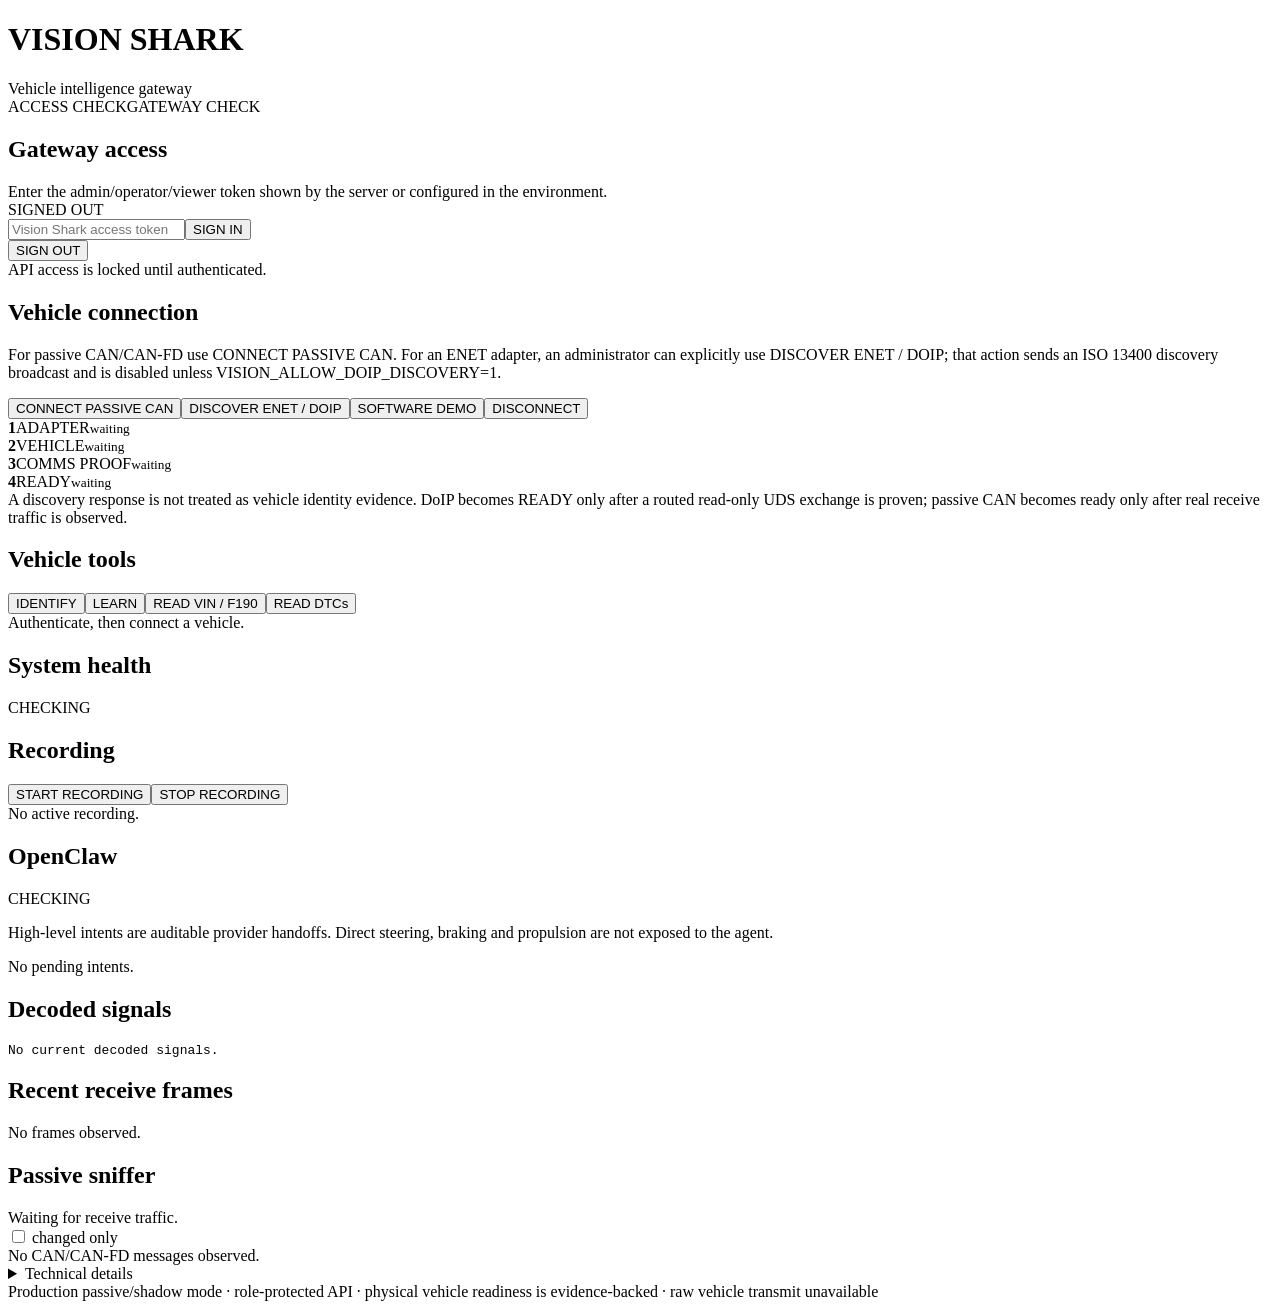
==== vision_shark/web/index.html @ 42f66eef "Add role token login and security state to operator UI" ====
<!doctype html><html><head><meta charset="utf-8"><meta name="viewport" content="width=device-width,initial-scale=1"><title>Vision Shark</title><link rel="stylesheet" href="/static/app.css"></head><body><main><header><div><h1>VISION SHARK</h1><div class="sub">Vehicle intelligence gateway</div></div><div class="header-badges"><span id="security" class="badge">ACCESS CHECK</span><span id="connection" class="badge">GATEWAY CHECK</span></div></header><section id="authPanel" class="card"><div class="panel-title"><div><h2>Gateway access</h2><div id="authHint" class="sub">Enter the admin/operator/viewer token shown by the server or configured in the environment.</div></div><span id="authRole" class="badge">SIGNED OUT</span></div><div id="authLoginControls" class="auth-controls"><input id="authToken" type="password" autocomplete="current-password" placeholder="Vision Shark access token"><button id="authLogin" class="primary">SIGN IN</button></div><div class="actions"><button id="authLogout" class="hidden">SIGN OUT</button></div><div id="authResult" class="result">API access is locked until authenticated.</div></section><section class="card hero"><div><h2>Vehicle connection</h2><p id="vehicleHint">For passive CAN/CAN-FD use CONNECT PASSIVE CAN. For an ENET adapter, an administrator can explicitly use DISCOVER ENET / DOIP; that action sends an ISO 13400 discovery broadcast and is disabled unless VISION_ALLOW_DOIP_DISCOVERY=1.</p></div><div class="actions"><button id="autoConnect" class="primary">CONNECT PASSIVE CAN</button><button id="enetConnect">DISCOVER ENET / DOIP</button><button id="demo">SOFTWARE DEMO</button><button id="disconnect">DISCONNECT</button></div><div class="status-strip"><div id="adapterStage" class="stage"><b>1</b><span>ADAPTER</span><small>waiting</small></div><div id="vehicleStage" class="stage"><b>2</b><span>VEHICLE</span><small>waiting</small></div><div id="diagStage" class="stage"><b>3</b><span>COMMS PROOF</span><small>waiting</small></div><div id="readyStage" class="stage"><b>4</b><span>READY</span><small>waiting</small></div></div><div id="notice" class="notice">A discovery response is not treated as vehicle identity evidence. DoIP becomes READY only after a routed read-only UDS exchange is proven; passive CAN becomes ready only after real receive traffic is observed.</div></section><section class="grid"><div class="card"><h2>Vehicle tools</h2><div class="actions"><button id="identify">IDENTIFY</button><button id="learn">LEARN</button><button id="readVin">READ VIN / F190</button><button id="readDtcs">READ DTCs</button></div><div id="toolResult" class="result">Authenticate, then connect a vehicle.</div></div><div class="card"><h2>System health</h2><div id="healthSummary" class="big-status">CHECKING</div><div id="healthChecks" class="checks"></div></div></section><section class="grid"><div class="card"><h2>Recording</h2><div class="actions"><button id="record">START RECORDING</button><button id="stopRecord">STOP RECORDING</button></div><div id="recordingSummary" class="result">No active recording.</div></div><div class="card"><h2>OpenClaw</h2><div id="openclawSummary" class="big-status">CHECKING</div><p>High-level intents are auditable provider handoffs. Direct steering, braking and propulsion are not exposed to the agent.</p><div id="intentSummary" class="result">No pending intents.</div></div></section><section class="grid"><div class="card"><h2>Decoded signals</h2><pre id="signals">No current decoded signals.</pre></div><div class="card"><h2>Recent receive frames</h2><div id="frames">No frames observed.</div></div></section><section class="card"><div class="panel-title"><div><h2>Passive sniffer</h2><div id="snifferSummary" class="sub">Waiting for receive traffic.</div></div><label class="toggle"><input id="changedOnly" type="checkbox"> changed only</label></div><div id="sniffer">No CAN/CAN-FD messages observed.</div></section><details class="card"><summary>Technical details</summary><h3>Production readiness</h3><pre id="readiness">Checking…</pre><h3>Vehicle session</h3><pre id="visionStatus">Loading…</pre><h3>Passive adapter inventory</h3><pre id="adapters">Scanning…</pre><h3>Recent recordings</h3><pre id="recordings">No recordings.</pre><p><a href="/metrics" target="_blank" rel="noopener">Prometheus metrics</a> (authenticated browser session or Bearer token required)</p></details><footer>Production passive/shadow mode · role-protected API · physical vehicle readiness is evidence-backed · raw vehicle transmit unavailable</footer></main><script src="/static/app.js"></script></body></html>
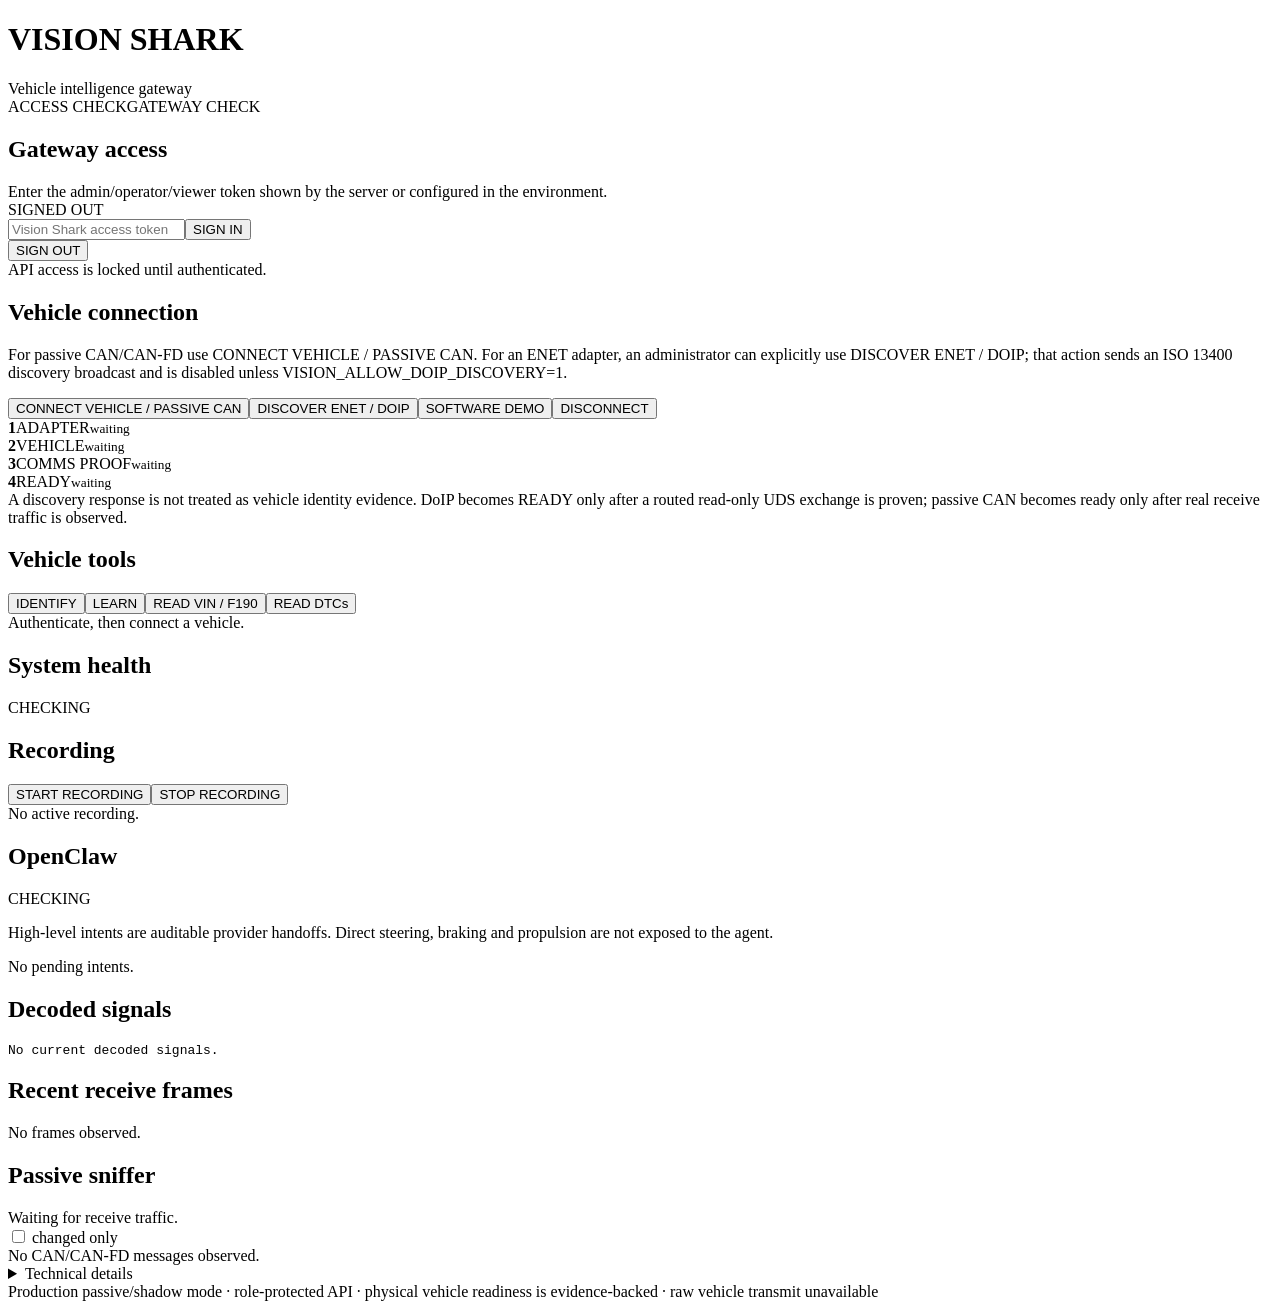
==== commit 5f8f6aeb: "Preserve established connect vehicle UI contract" ====
--- a/vision_shark/web/index.html
+++ b/vision_shark/web/index.html
@@ -1 +1 @@
-<!doctype html><html><head><meta charset="utf-8"><meta name="viewport" content="width=device-width,initial-scale=1"><title>Vision Shark</title><link rel="stylesheet" href="/static/app.css"></head><body><main><header><div><h1>VISION SHARK</h1><div class="sub">Vehicle intelligence gateway</div></div><div class="header-badges"><span id="security" class="badge">ACCESS CHECK</span><span id="connection" class="badge">GATEWAY CHECK</span></div></header><section id="authPanel" class="card"><div class="panel-title"><div><h2>Gateway access</h2><div id="authHint" class="sub">Enter the admin/operator/viewer token shown by the server or configured in the environment.</div></div><span id="authRole" class="badge">SIGNED OUT</span></div><div id="authLoginControls" class="auth-controls"><input id="authToken" type="password" autocomplete="current-password" placeholder="Vision Shark access token"><button id="authLogin" class="primary">SIGN IN</button></div><div class="actions"><button id="authLogout" class="hidden">SIGN OUT</button></div><div id="authResult" class="result">API access is locked until authenticated.</div></section><section class="card hero"><div><h2>Vehicle connection</h2><p id="vehicleHint">For passive CAN/CAN-FD use CONNECT PASSIVE CAN. For an ENET adapter, an administrator can explicitly use DISCOVER ENET / DOIP; that action sends an ISO 13400 discovery broadcast and is disabled unless VISION_ALLOW_DOIP_DISCOVERY=1.</p></div><div class="actions"><button id="autoConnect" class="primary">CONNECT PASSIVE CAN</button><button id="enetConnect">DISCOVER ENET / DOIP</button><button id="demo">SOFTWARE DEMO</button><button id="disconnect">DISCONNECT</button></div><div class="status-strip"><div id="adapterStage" class="stage"><b>1</b><span>ADAPTER</span><small>waiting</small></div><div id="vehicleStage" class="stage"><b>2</b><span>VEHICLE</span><small>waiting</small></div><div id="diagStage" class="stage"><b>3</b><span>COMMS PROOF</span><small>waiting</small></div><div id="readyStage" class="stage"><b>4</b><span>READY</span><small>waiting</small></div></div><div id="notice" class="notice">A discovery response is not treated as vehicle identity evidence. DoIP becomes READY only after a routed read-only UDS exchange is proven; passive CAN becomes ready only after real receive traffic is observed.</div></section><section class="grid"><div class="card"><h2>Vehicle tools</h2><div class="actions"><button id="identify">IDENTIFY</button><button id="learn">LEARN</button><button id="readVin">READ VIN / F190</button><button id="readDtcs">READ DTCs</button></div><div id="toolResult" class="result">Authenticate, then connect a vehicle.</div></div><div class="card"><h2>System health</h2><div id="healthSummary" class="big-status">CHECKING</div><div id="healthChecks" class="checks"></div></div></section><section class="grid"><div class="card"><h2>Recording</h2><div class="actions"><button id="record">START RECORDING</button><button id="stopRecord">STOP RECORDING</button></div><div id="recordingSummary" class="result">No active recording.</div></div><div class="card"><h2>OpenClaw</h2><div id="openclawSummary" class="big-status">CHECKING</div><p>High-level intents are auditable provider handoffs. Direct steering, braking and propulsion are not exposed to the agent.</p><div id="intentSummary" class="result">No pending intents.</div></div></section><section class="grid"><div class="card"><h2>Decoded signals</h2><pre id="signals">No current decoded signals.</pre></div><div class="card"><h2>Recent receive frames</h2><div id="frames">No frames observed.</div></div></section><section class="card"><div class="panel-title"><div><h2>Passive sniffer</h2><div id="snifferSummary" class="sub">Waiting for receive traffic.</div></div><label class="toggle"><input id="changedOnly" type="checkbox"> changed only</label></div><div id="sniffer">No CAN/CAN-FD messages observed.</div></section><details class="card"><summary>Technical details</summary><h3>Production readiness</h3><pre id="readiness">Checking…</pre><h3>Vehicle session</h3><pre id="visionStatus">Loading…</pre><h3>Passive adapter inventory</h3><pre id="adapters">Scanning…</pre><h3>Recent recordings</h3><pre id="recordings">No recordings.</pre><p><a href="/metrics" target="_blank" rel="noopener">Prometheus metrics</a> (authenticated browser session or Bearer token required)</p></details><footer>Production passive/shadow mode · role-protected API · physical vehicle readiness is evidence-backed · raw vehicle transmit unavailable</footer></main><script src="/static/app.js"></script></body></html>+<!doctype html><html><head><meta charset="utf-8"><meta name="viewport" content="width=device-width,initial-scale=1"><title>Vision Shark</title><link rel="stylesheet" href="/static/app.css"></head><body><main><header><div><h1>VISION SHARK</h1><div class="sub">Vehicle intelligence gateway</div></div><div class="header-badges"><span id="security" class="badge">ACCESS CHECK</span><span id="connection" class="badge">GATEWAY CHECK</span></div></header><section id="authPanel" class="card"><div class="panel-title"><div><h2>Gateway access</h2><div id="authHint" class="sub">Enter the admin/operator/viewer token shown by the server or configured in the environment.</div></div><span id="authRole" class="badge">SIGNED OUT</span></div><div id="authLoginControls" class="auth-controls"><input id="authToken" type="password" autocomplete="current-password" placeholder="Vision Shark access token"><button id="authLogin" class="primary">SIGN IN</button></div><div class="actions"><button id="authLogout" class="hidden">SIGN OUT</button></div><div id="authResult" class="result">API access is locked until authenticated.</div></section><section class="card hero"><div><h2>Vehicle connection</h2><p id="vehicleHint">For passive CAN/CAN-FD use CONNECT VEHICLE / PASSIVE CAN. For an ENET adapter, an administrator can explicitly use DISCOVER ENET / DOIP; that action sends an ISO 13400 discovery broadcast and is disabled unless VISION_ALLOW_DOIP_DISCOVERY=1.</p></div><div class="actions"><button id="autoConnect" class="primary">CONNECT VEHICLE / PASSIVE CAN</button><button id="enetConnect">DISCOVER ENET / DOIP</button><button id="demo">SOFTWARE DEMO</button><button id="disconnect">DISCONNECT</button></div><div class="status-strip"><div id="adapterStage" class="stage"><b>1</b><span>ADAPTER</span><small>waiting</small></div><div id="vehicleStage" class="stage"><b>2</b><span>VEHICLE</span><small>waiting</small></div><div id="diagStage" class="stage"><b>3</b><span>COMMS PROOF</span><small>waiting</small></div><div id="readyStage" class="stage"><b>4</b><span>READY</span><small>waiting</small></div></div><div id="notice" class="notice">A discovery response is not treated as vehicle identity evidence. DoIP becomes READY only after a routed read-only UDS exchange is proven; passive CAN becomes ready only after real receive traffic is observed.</div></section><section class="grid"><div class="card"><h2>Vehicle tools</h2><div class="actions"><button id="identify">IDENTIFY</button><button id="learn">LEARN</button><button id="readVin">READ VIN / F190</button><button id="readDtcs">READ DTCs</button></div><div id="toolResult" class="result">Authenticate, then connect a vehicle.</div></div><div class="card"><h2>System health</h2><div id="healthSummary" class="big-status">CHECKING</div><div id="healthChecks" class="checks"></div></div></section><section class="grid"><div class="card"><h2>Recording</h2><div class="actions"><button id="record">START RECORDING</button><button id="stopRecord">STOP RECORDING</button></div><div id="recordingSummary" class="result">No active recording.</div></div><div class="card"><h2>OpenClaw</h2><div id="openclawSummary" class="big-status">CHECKING</div><p>High-level intents are auditable provider handoffs. Direct steering, braking and propulsion are not exposed to the agent.</p><div id="intentSummary" class="result">No pending intents.</div></div></section><section class="grid"><div class="card"><h2>Decoded signals</h2><pre id="signals">No current decoded signals.</pre></div><div class="card"><h2>Recent receive frames</h2><div id="frames">No frames observed.</div></div></section><section class="card"><div class="panel-title"><div><h2>Passive sniffer</h2><div id="snifferSummary" class="sub">Waiting for receive traffic.</div></div><label class="toggle"><input id="changedOnly" type="checkbox"> changed only</label></div><div id="sniffer">No CAN/CAN-FD messages observed.</div></section><details class="card"><summary>Technical details</summary><h3>Production readiness</h3><pre id="readiness">Checking…</pre><h3>Vehicle session</h3><pre id="visionStatus">Loading…</pre><h3>Passive adapter inventory</h3><pre id="adapters">Scanning…</pre><h3>Recent recordings</h3><pre id="recordings">No recordings.</pre><p><a href="/metrics" target="_blank" rel="noopener">Prometheus metrics</a> (authenticated browser session or Bearer token required)</p></details><footer>Production passive/shadow mode · role-protected API · physical vehicle readiness is evidence-backed · raw vehicle transmit unavailable</footer></main><script src="/static/app.js"></script></body></html>
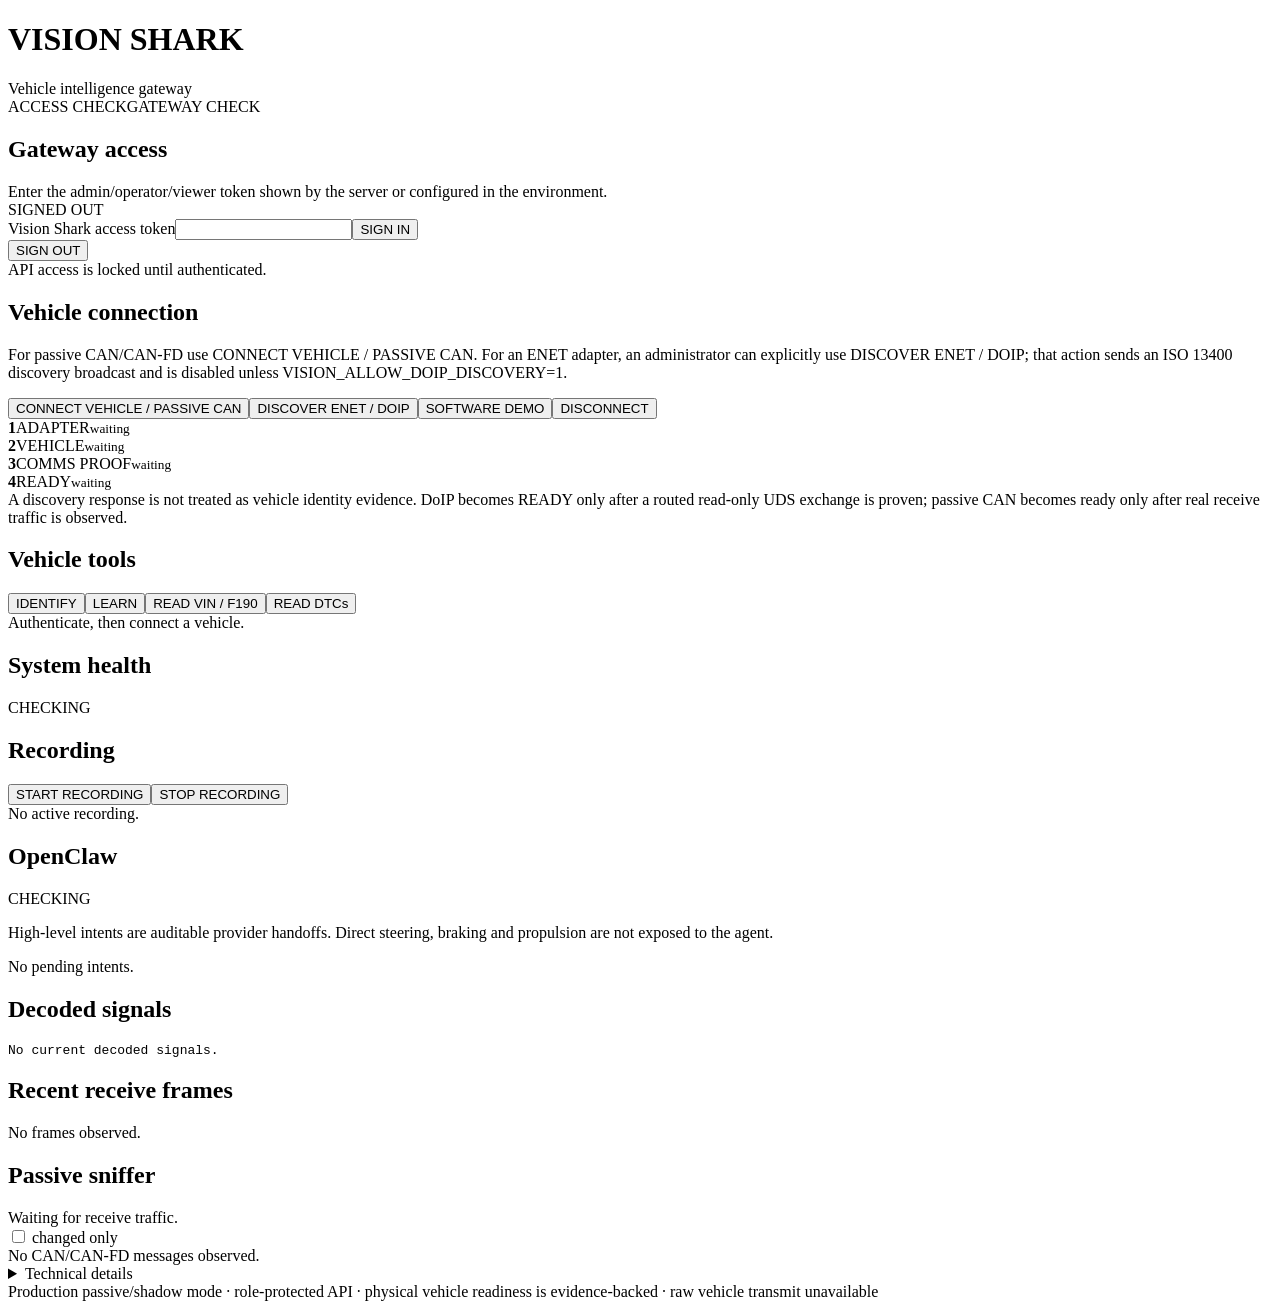
==== commit f093c136: "Avoid false unresolved-marker match in auth input" ====
--- a/vision_shark/web/index.html
+++ b/vision_shark/web/index.html
@@ -1 +1 @@
-<!doctype html><html><head><meta charset="utf-8"><meta name="viewport" content="width=device-width,initial-scale=1"><title>Vision Shark</title><link rel="stylesheet" href="/static/app.css"></head><body><main><header><div><h1>VISION SHARK</h1><div class="sub">Vehicle intelligence gateway</div></div><div class="header-badges"><span id="security" class="badge">ACCESS CHECK</span><span id="connection" class="badge">GATEWAY CHECK</span></div></header><section id="authPanel" class="card"><div class="panel-title"><div><h2>Gateway access</h2><div id="authHint" class="sub">Enter the admin/operator/viewer token shown by the server or configured in the environment.</div></div><span id="authRole" class="badge">SIGNED OUT</span></div><div id="authLoginControls" class="auth-controls"><input id="authToken" type="password" autocomplete="current-password" placeholder="Vision Shark access token"><button id="authLogin" class="primary">SIGN IN</button></div><div class="actions"><button id="authLogout" class="hidden">SIGN OUT</button></div><div id="authResult" class="result">API access is locked until authenticated.</div></section><section class="card hero"><div><h2>Vehicle connection</h2><p id="vehicleHint">For passive CAN/CAN-FD use CONNECT VEHICLE / PASSIVE CAN. For an ENET adapter, an administrator can explicitly use DISCOVER ENET / DOIP; that action sends an ISO 13400 discovery broadcast and is disabled unless VISION_ALLOW_DOIP_DISCOVERY=1.</p></div><div class="actions"><button id="autoConnect" class="primary">CONNECT VEHICLE / PASSIVE CAN</button><button id="enetConnect">DISCOVER ENET / DOIP</button><button id="demo">SOFTWARE DEMO</button><button id="disconnect">DISCONNECT</button></div><div class="status-strip"><div id="adapterStage" class="stage"><b>1</b><span>ADAPTER</span><small>waiting</small></div><div id="vehicleStage" class="stage"><b>2</b><span>VEHICLE</span><small>waiting</small></div><div id="diagStage" class="stage"><b>3</b><span>COMMS PROOF</span><small>waiting</small></div><div id="readyStage" class="stage"><b>4</b><span>READY</span><small>waiting</small></div></div><div id="notice" class="notice">A discovery response is not treated as vehicle identity evidence. DoIP becomes READY only after a routed read-only UDS exchange is proven; passive CAN becomes ready only after real receive traffic is observed.</div></section><section class="grid"><div class="card"><h2>Vehicle tools</h2><div class="actions"><button id="identify">IDENTIFY</button><button id="learn">LEARN</button><button id="readVin">READ VIN / F190</button><button id="readDtcs">READ DTCs</button></div><div id="toolResult" class="result">Authenticate, then connect a vehicle.</div></div><div class="card"><h2>System health</h2><div id="healthSummary" class="big-status">CHECKING</div><div id="healthChecks" class="checks"></div></div></section><section class="grid"><div class="card"><h2>Recording</h2><div class="actions"><button id="record">START RECORDING</button><button id="stopRecord">STOP RECORDING</button></div><div id="recordingSummary" class="result">No active recording.</div></div><div class="card"><h2>OpenClaw</h2><div id="openclawSummary" class="big-status">CHECKING</div><p>High-level intents are auditable provider handoffs. Direct steering, braking and propulsion are not exposed to the agent.</p><div id="intentSummary" class="result">No pending intents.</div></div></section><section class="grid"><div class="card"><h2>Decoded signals</h2><pre id="signals">No current decoded signals.</pre></div><div class="card"><h2>Recent receive frames</h2><div id="frames">No frames observed.</div></div></section><section class="card"><div class="panel-title"><div><h2>Passive sniffer</h2><div id="snifferSummary" class="sub">Waiting for receive traffic.</div></div><label class="toggle"><input id="changedOnly" type="checkbox"> changed only</label></div><div id="sniffer">No CAN/CAN-FD messages observed.</div></section><details class="card"><summary>Technical details</summary><h3>Production readiness</h3><pre id="readiness">Checking…</pre><h3>Vehicle session</h3><pre id="visionStatus">Loading…</pre><h3>Passive adapter inventory</h3><pre id="adapters">Scanning…</pre><h3>Recent recordings</h3><pre id="recordings">No recordings.</pre><p><a href="/metrics" target="_blank" rel="noopener">Prometheus metrics</a> (authenticated browser session or Bearer token required)</p></details><footer>Production passive/shadow mode · role-protected API · physical vehicle readiness is evidence-backed · raw vehicle transmit unavailable</footer></main><script src="/static/app.js"></script></body></html>+<!doctype html><html><head><meta charset="utf-8"><meta name="viewport" content="width=device-width,initial-scale=1"><title>Vision Shark</title><link rel="stylesheet" href="/static/app.css"></head><body><main><header><div><h1>VISION SHARK</h1><div class="sub">Vehicle intelligence gateway</div></div><div class="header-badges"><span id="security" class="badge">ACCESS CHECK</span><span id="connection" class="badge">GATEWAY CHECK</span></div></header><section id="authPanel" class="card"><div class="panel-title"><div><h2>Gateway access</h2><div id="authHint" class="sub">Enter the admin/operator/viewer token shown by the server or configured in the environment.</div></div><span id="authRole" class="badge">SIGNED OUT</span></div><div id="authLoginControls" class="auth-controls"><label class="sr-only" for="authToken">Vision Shark access token</label><input id="authToken" type="password" autocomplete="current-password" aria-label="Vision Shark access token"><button id="authLogin" class="primary">SIGN IN</button></div><div class="actions"><button id="authLogout" class="hidden">SIGN OUT</button></div><div id="authResult" class="result">API access is locked until authenticated.</div></section><section class="card hero"><div><h2>Vehicle connection</h2><p id="vehicleHint">For passive CAN/CAN-FD use CONNECT VEHICLE / PASSIVE CAN. For an ENET adapter, an administrator can explicitly use DISCOVER ENET / DOIP; that action sends an ISO 13400 discovery broadcast and is disabled unless VISION_ALLOW_DOIP_DISCOVERY=1.</p></div><div class="actions"><button id="autoConnect" class="primary">CONNECT VEHICLE / PASSIVE CAN</button><button id="enetConnect">DISCOVER ENET / DOIP</button><button id="demo">SOFTWARE DEMO</button><button id="disconnect">DISCONNECT</button></div><div class="status-strip"><div id="adapterStage" class="stage"><b>1</b><span>ADAPTER</span><small>waiting</small></div><div id="vehicleStage" class="stage"><b>2</b><span>VEHICLE</span><small>waiting</small></div><div id="diagStage" class="stage"><b>3</b><span>COMMS PROOF</span><small>waiting</small></div><div id="readyStage" class="stage"><b>4</b><span>READY</span><small>waiting</small></div></div><div id="notice" class="notice">A discovery response is not treated as vehicle identity evidence. DoIP becomes READY only after a routed read-only UDS exchange is proven; passive CAN becomes ready only after real receive traffic is observed.</div></section><section class="grid"><div class="card"><h2>Vehicle tools</h2><div class="actions"><button id="identify">IDENTIFY</button><button id="learn">LEARN</button><button id="readVin">READ VIN / F190</button><button id="readDtcs">READ DTCs</button></div><div id="toolResult" class="result">Authenticate, then connect a vehicle.</div></div><div class="card"><h2>System health</h2><div id="healthSummary" class="big-status">CHECKING</div><div id="healthChecks" class="checks"></div></div></section><section class="grid"><div class="card"><h2>Recording</h2><div class="actions"><button id="record">START RECORDING</button><button id="stopRecord">STOP RECORDING</button></div><div id="recordingSummary" class="result">No active recording.</div></div><div class="card"><h2>OpenClaw</h2><div id="openclawSummary" class="big-status">CHECKING</div><p>High-level intents are auditable provider handoffs. Direct steering, braking and propulsion are not exposed to the agent.</p><div id="intentSummary" class="result">No pending intents.</div></div></section><section class="grid"><div class="card"><h2>Decoded signals</h2><pre id="signals">No current decoded signals.</pre></div><div class="card"><h2>Recent receive frames</h2><div id="frames">No frames observed.</div></div></section><section class="card"><div class="panel-title"><div><h2>Passive sniffer</h2><div id="snifferSummary" class="sub">Waiting for receive traffic.</div></div><label class="toggle"><input id="changedOnly" type="checkbox"> changed only</label></div><div id="sniffer">No CAN/CAN-FD messages observed.</div></section><details class="card"><summary>Technical details</summary><h3>Production readiness</h3><pre id="readiness">Checking…</pre><h3>Vehicle session</h3><pre id="visionStatus">Loading…</pre><h3>Passive adapter inventory</h3><pre id="adapters">Scanning…</pre><h3>Recent recordings</h3><pre id="recordings">No recordings.</pre><p><a href="/metrics" target="_blank" rel="noopener">Prometheus metrics</a> (authenticated browser session or Bearer token required)</p></details><footer>Production passive/shadow mode · role-protected API · physical vehicle readiness is evidence-backed · raw vehicle transmit unavailable</footer></main><script src="/static/app.js"></script></body></html>
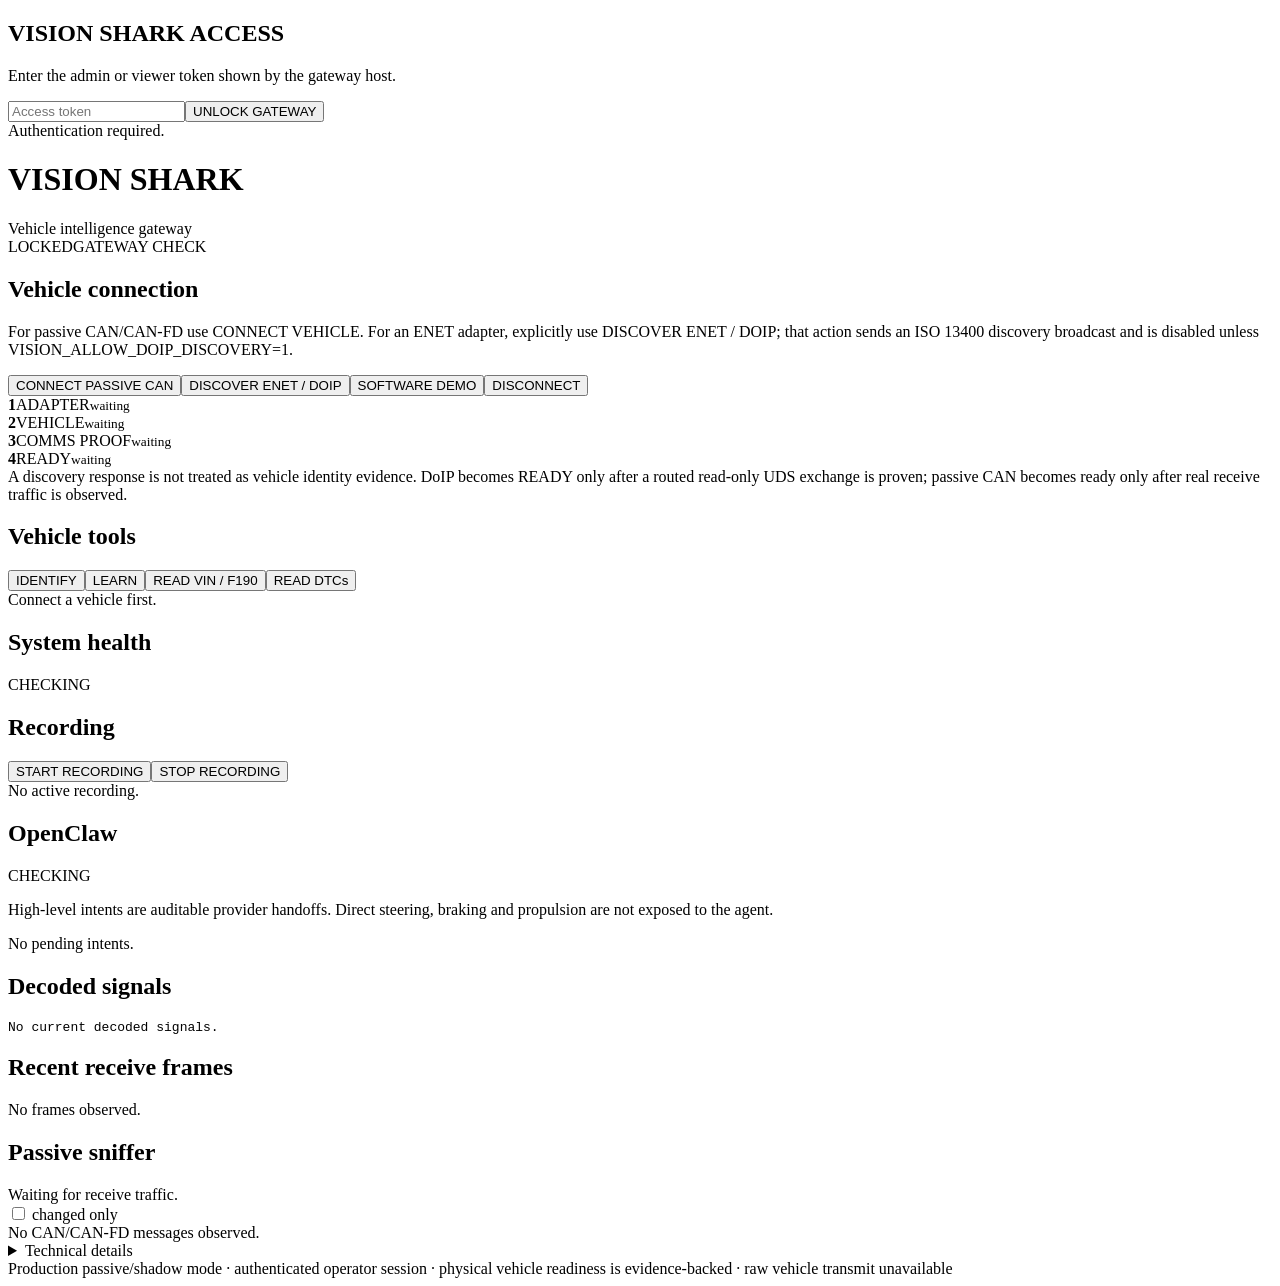
==== commit 29897014: "Add secured operator login surface" ====
--- a/vision_shark/web/index.html
+++ b/vision_shark/web/index.html
@@ -1 +1 @@
-<!doctype html><html><head><meta charset="utf-8"><meta name="viewport" content="width=device-width,initial-scale=1"><title>Vision Shark</title><link rel="stylesheet" href="/static/app.css"></head><body><main><header><div><h1>VISION SHARK</h1><div class="sub">Vehicle intelligence gateway</div></div><div class="header-badges"><span id="security" class="badge">ACCESS CHECK</span><span id="connection" class="badge">GATEWAY CHECK</span></div></header><section id="authPanel" class="card"><div class="panel-title"><div><h2>Gateway access</h2><div id="authHint" class="sub">Enter the admin/operator/viewer token shown by the server or configured in the environment.</div></div><span id="authRole" class="badge">SIGNED OUT</span></div><div id="authLoginControls" class="auth-controls"><label class="sr-only" for="authToken">Vision Shark access token</label><input id="authToken" type="password" autocomplete="current-password" aria-label="Vision Shark access token"><button id="authLogin" class="primary">SIGN IN</button></div><div class="actions"><button id="authLogout" class="hidden">SIGN OUT</button></div><div id="authResult" class="result">API access is locked until authenticated.</div></section><section class="card hero"><div><h2>Vehicle connection</h2><p id="vehicleHint">For passive CAN/CAN-FD use CONNECT VEHICLE / PASSIVE CAN. For an ENET adapter, an administrator can explicitly use DISCOVER ENET / DOIP; that action sends an ISO 13400 discovery broadcast and is disabled unless VISION_ALLOW_DOIP_DISCOVERY=1.</p></div><div class="actions"><button id="autoConnect" class="primary">CONNECT VEHICLE / PASSIVE CAN</button><button id="enetConnect">DISCOVER ENET / DOIP</button><button id="demo">SOFTWARE DEMO</button><button id="disconnect">DISCONNECT</button></div><div class="status-strip"><div id="adapterStage" class="stage"><b>1</b><span>ADAPTER</span><small>waiting</small></div><div id="vehicleStage" class="stage"><b>2</b><span>VEHICLE</span><small>waiting</small></div><div id="diagStage" class="stage"><b>3</b><span>COMMS PROOF</span><small>waiting</small></div><div id="readyStage" class="stage"><b>4</b><span>READY</span><small>waiting</small></div></div><div id="notice" class="notice">A discovery response is not treated as vehicle identity evidence. DoIP becomes READY only after a routed read-only UDS exchange is proven; passive CAN becomes ready only after real receive traffic is observed.</div></section><section class="grid"><div class="card"><h2>Vehicle tools</h2><div class="actions"><button id="identify">IDENTIFY</button><button id="learn">LEARN</button><button id="readVin">READ VIN / F190</button><button id="readDtcs">READ DTCs</button></div><div id="toolResult" class="result">Authenticate, then connect a vehicle.</div></div><div class="card"><h2>System health</h2><div id="healthSummary" class="big-status">CHECKING</div><div id="healthChecks" class="checks"></div></div></section><section class="grid"><div class="card"><h2>Recording</h2><div class="actions"><button id="record">START RECORDING</button><button id="stopRecord">STOP RECORDING</button></div><div id="recordingSummary" class="result">No active recording.</div></div><div class="card"><h2>OpenClaw</h2><div id="openclawSummary" class="big-status">CHECKING</div><p>High-level intents are auditable provider handoffs. Direct steering, braking and propulsion are not exposed to the agent.</p><div id="intentSummary" class="result">No pending intents.</div></div></section><section class="grid"><div class="card"><h2>Decoded signals</h2><pre id="signals">No current decoded signals.</pre></div><div class="card"><h2>Recent receive frames</h2><div id="frames">No frames observed.</div></div></section><section class="card"><div class="panel-title"><div><h2>Passive sniffer</h2><div id="snifferSummary" class="sub">Waiting for receive traffic.</div></div><label class="toggle"><input id="changedOnly" type="checkbox"> changed only</label></div><div id="sniffer">No CAN/CAN-FD messages observed.</div></section><details class="card"><summary>Technical details</summary><h3>Production readiness</h3><pre id="readiness">Checking…</pre><h3>Vehicle session</h3><pre id="visionStatus">Loading…</pre><h3>Passive adapter inventory</h3><pre id="adapters">Scanning…</pre><h3>Recent recordings</h3><pre id="recordings">No recordings.</pre><p><a href="/metrics" target="_blank" rel="noopener">Prometheus metrics</a> (authenticated browser session or Bearer token required)</p></details><footer>Production passive/shadow mode · role-protected API · physical vehicle readiness is evidence-backed · raw vehicle transmit unavailable</footer></main><script src="/static/app.js"></script></body></html>+<!doctype html><html><head><meta charset="utf-8"><meta name="viewport" content="width=device-width,initial-scale=1"><title>Vision Shark</title><link rel="stylesheet" href="/static/app.css"></head><body><div id="authGate" class="auth-gate"><div class="auth-card"><h2>VISION SHARK ACCESS</h2><p>Enter the admin or viewer token shown by the gateway host.</p><input id="accessToken" type="password" autocomplete="current-password" placeholder="Access token"><button id="login" class="primary">UNLOCK GATEWAY</button><div id="authMessage" class="result">Authentication required.</div></div></div><main><header><div><h1>VISION SHARK</h1><div class="sub">Vehicle intelligence gateway</div></div><div class="header-actions"><span id="authRole" class="badge">LOCKED</span><button id="logout" class="compact" hidden>LOGOUT</button><span id="connection" class="badge">GATEWAY CHECK</span></div></header><section class="card hero"><div><h2>Vehicle connection</h2><p id="vehicleHint">For passive CAN/CAN-FD use CONNECT VEHICLE. For an ENET adapter, explicitly use DISCOVER ENET / DOIP; that action sends an ISO 13400 discovery broadcast and is disabled unless VISION_ALLOW_DOIP_DISCOVERY=1.</p></div><div class="actions"><button id="autoConnect" class="primary">CONNECT PASSIVE CAN</button><button id="enetConnect">DISCOVER ENET / DOIP</button><button id="demo">SOFTWARE DEMO</button><button id="disconnect">DISCONNECT</button></div><div class="status-strip"><div id="adapterStage" class="stage"><b>1</b><span>ADAPTER</span><small>waiting</small></div><div id="vehicleStage" class="stage"><b>2</b><span>VEHICLE</span><small>waiting</small></div><div id="diagStage" class="stage"><b>3</b><span>COMMS PROOF</span><small>waiting</small></div><div id="readyStage" class="stage"><b>4</b><span>READY</span><small>waiting</small></div></div><div id="notice" class="notice">A discovery response is not treated as vehicle identity evidence. DoIP becomes READY only after a routed read-only UDS exchange is proven; passive CAN becomes ready only after real receive traffic is observed.</div></section><section class="grid"><div class="card"><h2>Vehicle tools</h2><div class="actions"><button id="identify">IDENTIFY</button><button id="learn">LEARN</button><button id="readVin">READ VIN / F190</button><button id="readDtcs">READ DTCs</button></div><div id="toolResult" class="result">Connect a vehicle first.</div></div><div class="card"><h2>System health</h2><div id="healthSummary" class="big-status">CHECKING</div><div id="healthChecks" class="checks"></div></div></section><section class="grid"><div class="card"><h2>Recording</h2><div class="actions"><button id="record">START RECORDING</button><button id="stopRecord">STOP RECORDING</button></div><div id="recordingSummary" class="result">No active recording.</div></div><div class="card"><h2>OpenClaw</h2><div id="openclawSummary" class="big-status">CHECKING</div><p>High-level intents are auditable provider handoffs. Direct steering, braking and propulsion are not exposed to the agent.</p><div id="intentSummary" class="result">No pending intents.</div></div></section><section class="grid"><div class="card"><h2>Decoded signals</h2><pre id="signals">No current decoded signals.</pre></div><div class="card"><h2>Recent receive frames</h2><div id="frames">No frames observed.</div></div></section><section class="card"><div class="panel-title"><div><h2>Passive sniffer</h2><div id="snifferSummary" class="sub">Waiting for receive traffic.</div></div><label class="toggle"><input id="changedOnly" type="checkbox"> changed only</label></div><div id="sniffer">No CAN/CAN-FD messages observed.</div></section><details class="card"><summary>Technical details</summary><h3>Production readiness</h3><pre id="readiness">Checking…</pre><h3>Vehicle session</h3><pre id="visionStatus">Loading…</pre><h3>Passive adapter inventory</h3><pre id="adapters">Scanning…</pre><h3>Recent recordings</h3><pre id="recordings">No recordings.</pre><p><a href="/metrics" target="_blank" rel="noopener">Prometheus metrics</a></p></details><footer>Production passive/shadow mode · authenticated operator session · physical vehicle readiness is evidence-backed · raw vehicle transmit unavailable</footer></main><script src="/static/app.js"></script></body></html>
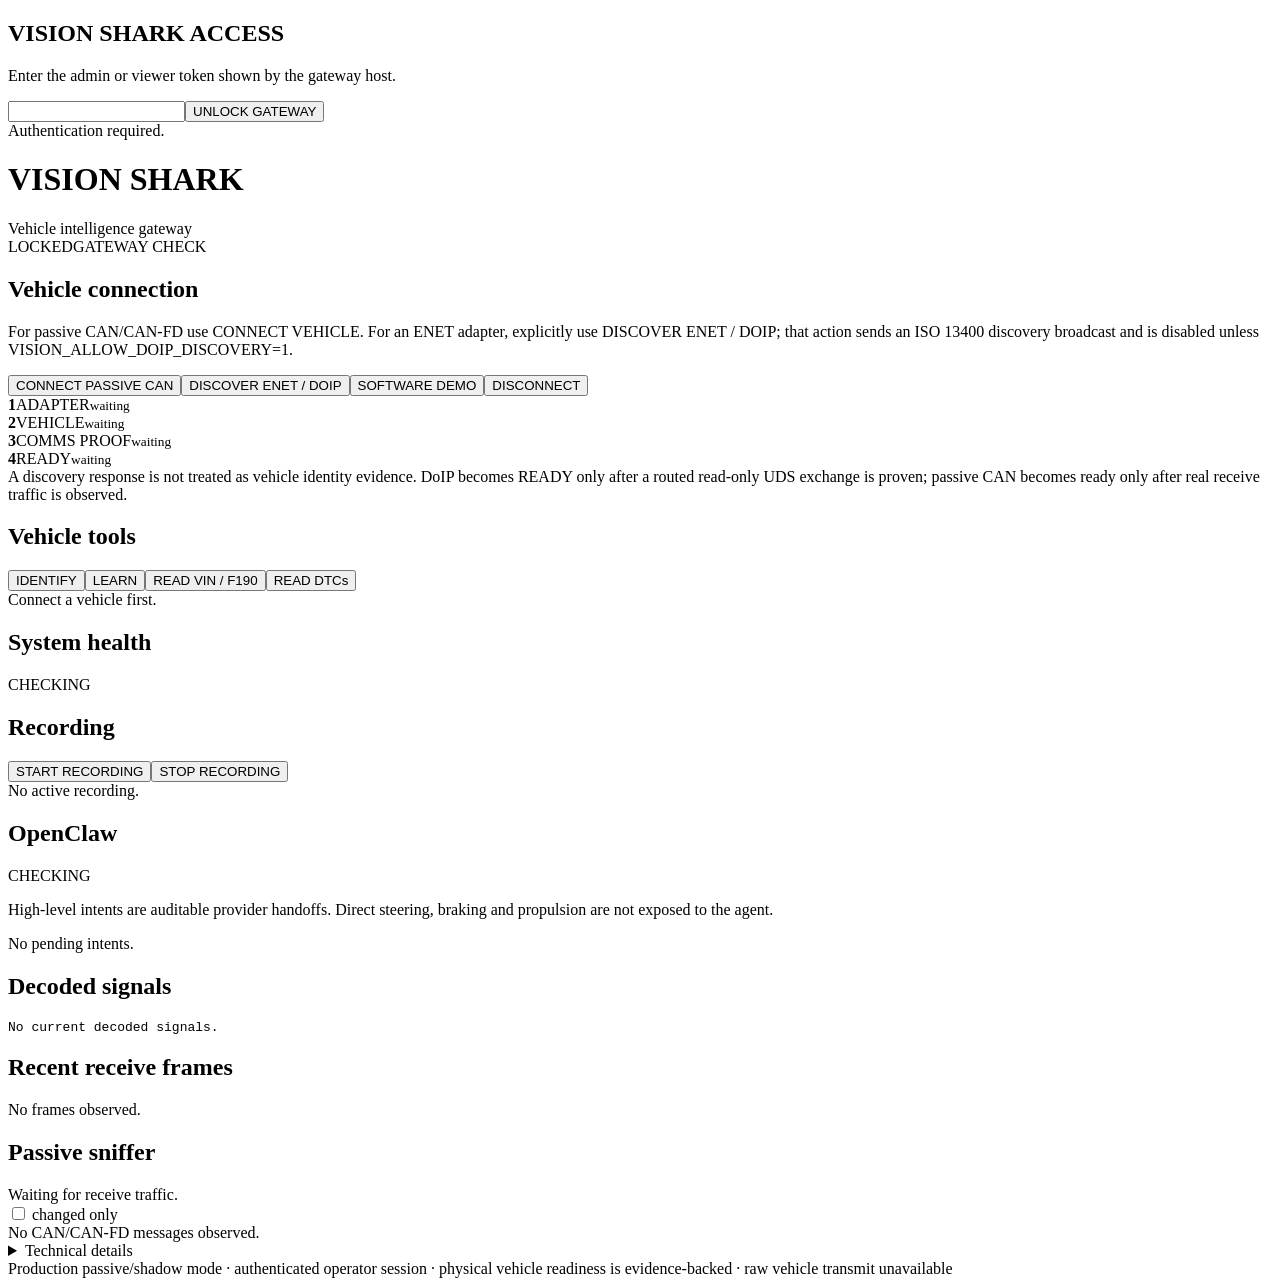
==== commit 312b85f4: "Avoid reserved implementation marker word in login markup" ====
--- a/vision_shark/web/index.html
+++ b/vision_shark/web/index.html
@@ -1 +1 @@
-<!doctype html><html><head><meta charset="utf-8"><meta name="viewport" content="width=device-width,initial-scale=1"><title>Vision Shark</title><link rel="stylesheet" href="/static/app.css"></head><body><div id="authGate" class="auth-gate"><div class="auth-card"><h2>VISION SHARK ACCESS</h2><p>Enter the admin or viewer token shown by the gateway host.</p><input id="accessToken" type="password" autocomplete="current-password" placeholder="Access token"><button id="login" class="primary">UNLOCK GATEWAY</button><div id="authMessage" class="result">Authentication required.</div></div></div><main><header><div><h1>VISION SHARK</h1><div class="sub">Vehicle intelligence gateway</div></div><div class="header-actions"><span id="authRole" class="badge">LOCKED</span><button id="logout" class="compact" hidden>LOGOUT</button><span id="connection" class="badge">GATEWAY CHECK</span></div></header><section class="card hero"><div><h2>Vehicle connection</h2><p id="vehicleHint">For passive CAN/CAN-FD use CONNECT VEHICLE. For an ENET adapter, explicitly use DISCOVER ENET / DOIP; that action sends an ISO 13400 discovery broadcast and is disabled unless VISION_ALLOW_DOIP_DISCOVERY=1.</p></div><div class="actions"><button id="autoConnect" class="primary">CONNECT PASSIVE CAN</button><button id="enetConnect">DISCOVER ENET / DOIP</button><button id="demo">SOFTWARE DEMO</button><button id="disconnect">DISCONNECT</button></div><div class="status-strip"><div id="adapterStage" class="stage"><b>1</b><span>ADAPTER</span><small>waiting</small></div><div id="vehicleStage" class="stage"><b>2</b><span>VEHICLE</span><small>waiting</small></div><div id="diagStage" class="stage"><b>3</b><span>COMMS PROOF</span><small>waiting</small></div><div id="readyStage" class="stage"><b>4</b><span>READY</span><small>waiting</small></div></div><div id="notice" class="notice">A discovery response is not treated as vehicle identity evidence. DoIP becomes READY only after a routed read-only UDS exchange is proven; passive CAN becomes ready only after real receive traffic is observed.</div></section><section class="grid"><div class="card"><h2>Vehicle tools</h2><div class="actions"><button id="identify">IDENTIFY</button><button id="learn">LEARN</button><button id="readVin">READ VIN / F190</button><button id="readDtcs">READ DTCs</button></div><div id="toolResult" class="result">Connect a vehicle first.</div></div><div class="card"><h2>System health</h2><div id="healthSummary" class="big-status">CHECKING</div><div id="healthChecks" class="checks"></div></div></section><section class="grid"><div class="card"><h2>Recording</h2><div class="actions"><button id="record">START RECORDING</button><button id="stopRecord">STOP RECORDING</button></div><div id="recordingSummary" class="result">No active recording.</div></div><div class="card"><h2>OpenClaw</h2><div id="openclawSummary" class="big-status">CHECKING</div><p>High-level intents are auditable provider handoffs. Direct steering, braking and propulsion are not exposed to the agent.</p><div id="intentSummary" class="result">No pending intents.</div></div></section><section class="grid"><div class="card"><h2>Decoded signals</h2><pre id="signals">No current decoded signals.</pre></div><div class="card"><h2>Recent receive frames</h2><div id="frames">No frames observed.</div></div></section><section class="card"><div class="panel-title"><div><h2>Passive sniffer</h2><div id="snifferSummary" class="sub">Waiting for receive traffic.</div></div><label class="toggle"><input id="changedOnly" type="checkbox"> changed only</label></div><div id="sniffer">No CAN/CAN-FD messages observed.</div></section><details class="card"><summary>Technical details</summary><h3>Production readiness</h3><pre id="readiness">Checking…</pre><h3>Vehicle session</h3><pre id="visionStatus">Loading…</pre><h3>Passive adapter inventory</h3><pre id="adapters">Scanning…</pre><h3>Recent recordings</h3><pre id="recordings">No recordings.</pre><p><a href="/metrics" target="_blank" rel="noopener">Prometheus metrics</a></p></details><footer>Production passive/shadow mode · authenticated operator session · physical vehicle readiness is evidence-backed · raw vehicle transmit unavailable</footer></main><script src="/static/app.js"></script></body></html>+<!doctype html><html><head><meta charset="utf-8"><meta name="viewport" content="width=device-width,initial-scale=1"><title>Vision Shark</title><link rel="stylesheet" href="/static/app.css"></head><body><div id="authGate" class="auth-gate"><div class="auth-card"><h2>VISION SHARK ACCESS</h2><p>Enter the admin or viewer token shown by the gateway host.</p><input id="accessToken" type="password" autocomplete="current-password" aria-label="Access token"><button id="login" class="primary">UNLOCK GATEWAY</button><div id="authMessage" class="result">Authentication required.</div></div></div><main><header><div><h1>VISION SHARK</h1><div class="sub">Vehicle intelligence gateway</div></div><div class="header-actions"><span id="authRole" class="badge">LOCKED</span><button id="logout" class="compact" hidden>LOGOUT</button><span id="connection" class="badge">GATEWAY CHECK</span></div></header><section class="card hero"><div><h2>Vehicle connection</h2><p id="vehicleHint">For passive CAN/CAN-FD use CONNECT VEHICLE. For an ENET adapter, explicitly use DISCOVER ENET / DOIP; that action sends an ISO 13400 discovery broadcast and is disabled unless VISION_ALLOW_DOIP_DISCOVERY=1.</p></div><div class="actions"><button id="autoConnect" class="primary">CONNECT PASSIVE CAN</button><button id="enetConnect">DISCOVER ENET / DOIP</button><button id="demo">SOFTWARE DEMO</button><button id="disconnect">DISCONNECT</button></div><div class="status-strip"><div id="adapterStage" class="stage"><b>1</b><span>ADAPTER</span><small>waiting</small></div><div id="vehicleStage" class="stage"><b>2</b><span>VEHICLE</span><small>waiting</small></div><div id="diagStage" class="stage"><b>3</b><span>COMMS PROOF</span><small>waiting</small></div><div id="readyStage" class="stage"><b>4</b><span>READY</span><small>waiting</small></div></div><div id="notice" class="notice">A discovery response is not treated as vehicle identity evidence. DoIP becomes READY only after a routed read-only UDS exchange is proven; passive CAN becomes ready only after real receive traffic is observed.</div></section><section class="grid"><div class="card"><h2>Vehicle tools</h2><div class="actions"><button id="identify">IDENTIFY</button><button id="learn">LEARN</button><button id="readVin">READ VIN / F190</button><button id="readDtcs">READ DTCs</button></div><div id="toolResult" class="result">Connect a vehicle first.</div></div><div class="card"><h2>System health</h2><div id="healthSummary" class="big-status">CHECKING</div><div id="healthChecks" class="checks"></div></div></section><section class="grid"><div class="card"><h2>Recording</h2><div class="actions"><button id="record">START RECORDING</button><button id="stopRecord">STOP RECORDING</button></div><div id="recordingSummary" class="result">No active recording.</div></div><div class="card"><h2>OpenClaw</h2><div id="openclawSummary" class="big-status">CHECKING</div><p>High-level intents are auditable provider handoffs. Direct steering, braking and propulsion are not exposed to the agent.</p><div id="intentSummary" class="result">No pending intents.</div></div></section><section class="grid"><div class="card"><h2>Decoded signals</h2><pre id="signals">No current decoded signals.</pre></div><div class="card"><h2>Recent receive frames</h2><div id="frames">No frames observed.</div></div></section><section class="card"><div class="panel-title"><div><h2>Passive sniffer</h2><div id="snifferSummary" class="sub">Waiting for receive traffic.</div></div><label class="toggle"><input id="changedOnly" type="checkbox"> changed only</label></div><div id="sniffer">No CAN/CAN-FD messages observed.</div></section><details class="card"><summary>Technical details</summary><h3>Production readiness</h3><pre id="readiness">Checking…</pre><h3>Vehicle session</h3><pre id="visionStatus">Loading…</pre><h3>Passive adapter inventory</h3><pre id="adapters">Scanning…</pre><h3>Recent recordings</h3><pre id="recordings">No recordings.</pre><p><a href="/metrics" target="_blank" rel="noopener">Prometheus metrics</a></p></details><footer>Production passive/shadow mode · authenticated operator session · physical vehicle readiness is evidence-backed · raw vehicle transmit unavailable</footer></main><script src="/static/app.js"></script></body></html>
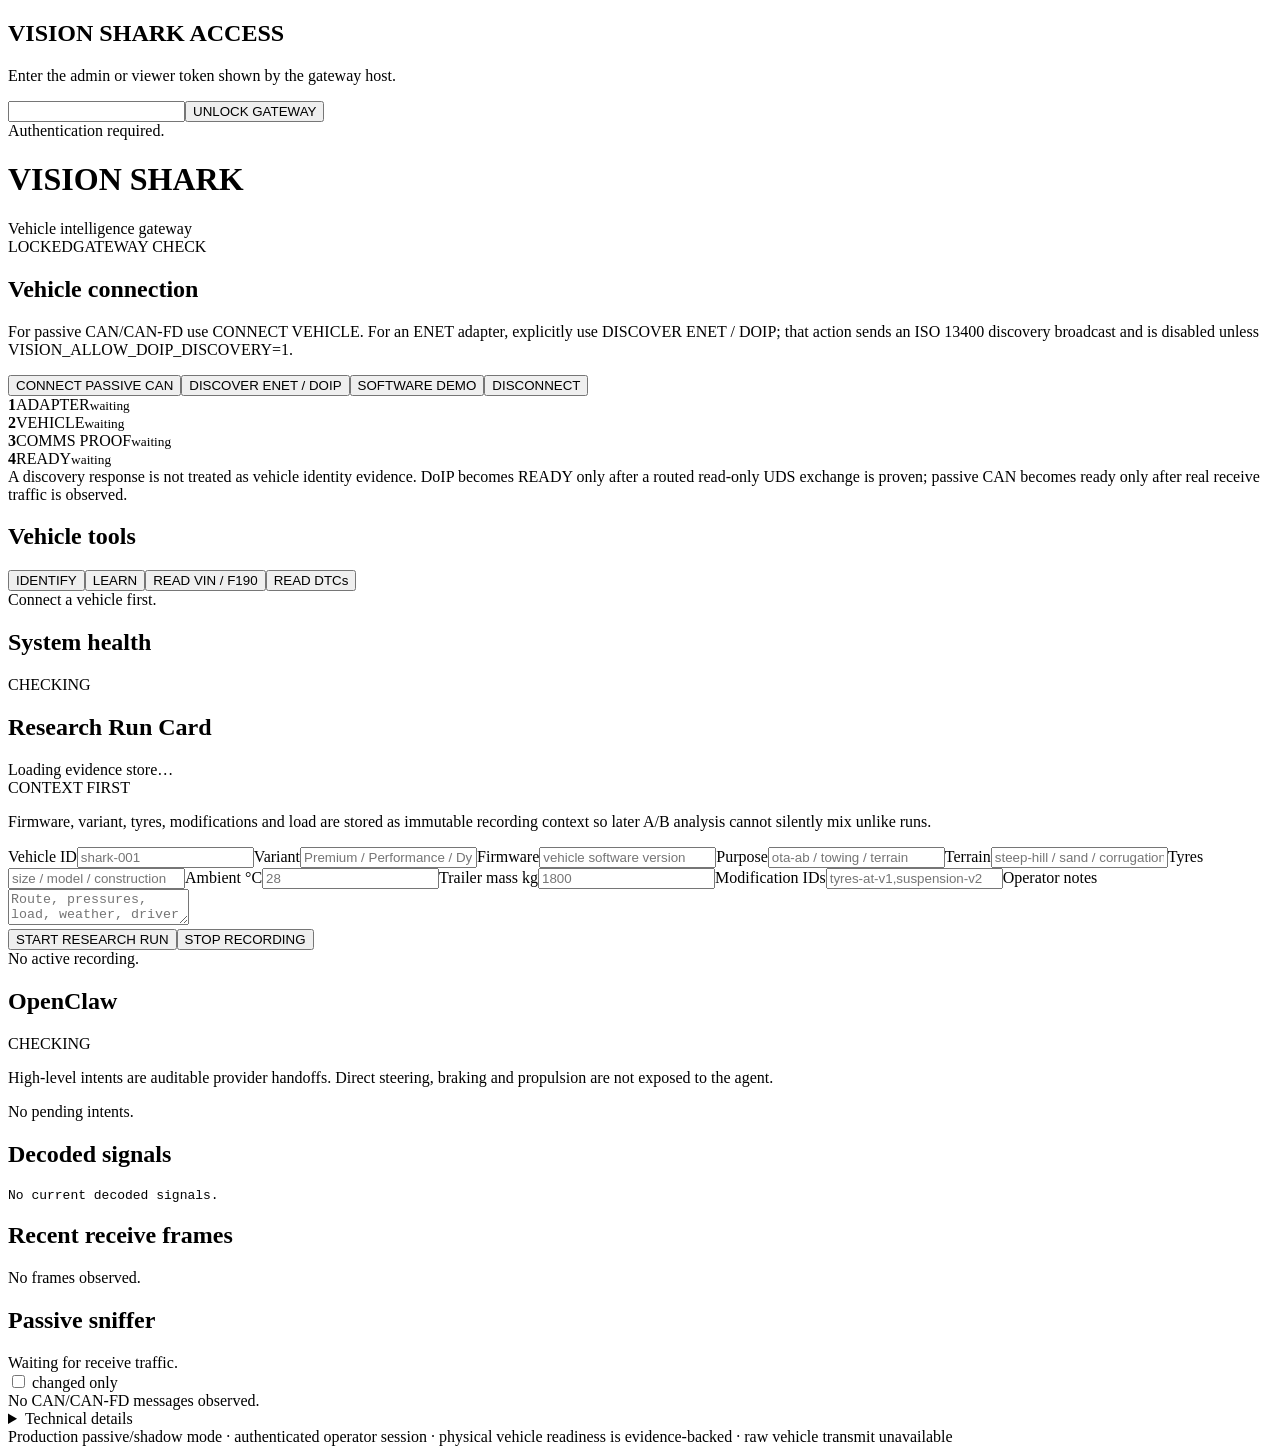
==== commit cbd7f2ea: "Add Shark research run card to operator UI" ====
--- a/vision_shark/web/index.html
+++ b/vision_shark/web/index.html
@@ -1 +1 @@
-<!doctype html><html><head><meta charset="utf-8"><meta name="viewport" content="width=device-width,initial-scale=1"><title>Vision Shark</title><link rel="stylesheet" href="/static/app.css"></head><body><div id="authGate" class="auth-gate"><div class="auth-card"><h2>VISION SHARK ACCESS</h2><p>Enter the admin or viewer token shown by the gateway host.</p><input id="accessToken" type="password" autocomplete="current-password" aria-label="Access token"><button id="login" class="primary">UNLOCK GATEWAY</button><div id="authMessage" class="result">Authentication required.</div></div></div><main><header><div><h1>VISION SHARK</h1><div class="sub">Vehicle intelligence gateway</div></div><div class="header-actions"><span id="authRole" class="badge">LOCKED</span><button id="logout" class="compact" hidden>LOGOUT</button><span id="connection" class="badge">GATEWAY CHECK</span></div></header><section class="card hero"><div><h2>Vehicle connection</h2><p id="vehicleHint">For passive CAN/CAN-FD use CONNECT VEHICLE. For an ENET adapter, explicitly use DISCOVER ENET / DOIP; that action sends an ISO 13400 discovery broadcast and is disabled unless VISION_ALLOW_DOIP_DISCOVERY=1.</p></div><div class="actions"><button id="autoConnect" class="primary">CONNECT PASSIVE CAN</button><button id="enetConnect">DISCOVER ENET / DOIP</button><button id="demo">SOFTWARE DEMO</button><button id="disconnect">DISCONNECT</button></div><div class="status-strip"><div id="adapterStage" class="stage"><b>1</b><span>ADAPTER</span><small>waiting</small></div><div id="vehicleStage" class="stage"><b>2</b><span>VEHICLE</span><small>waiting</small></div><div id="diagStage" class="stage"><b>3</b><span>COMMS PROOF</span><small>waiting</small></div><div id="readyStage" class="stage"><b>4</b><span>READY</span><small>waiting</small></div></div><div id="notice" class="notice">A discovery response is not treated as vehicle identity evidence. DoIP becomes READY only after a routed read-only UDS exchange is proven; passive CAN becomes ready only after real receive traffic is observed.</div></section><section class="grid"><div class="card"><h2>Vehicle tools</h2><div class="actions"><button id="identify">IDENTIFY</button><button id="learn">LEARN</button><button id="readVin">READ VIN / F190</button><button id="readDtcs">READ DTCs</button></div><div id="toolResult" class="result">Connect a vehicle first.</div></div><div class="card"><h2>System health</h2><div id="healthSummary" class="big-status">CHECKING</div><div id="healthChecks" class="checks"></div></div></section><section class="grid"><div class="card"><h2>Recording</h2><div class="actions"><button id="record">START RECORDING</button><button id="stopRecord">STOP RECORDING</button></div><div id="recordingSummary" class="result">No active recording.</div></div><div class="card"><h2>OpenClaw</h2><div id="openclawSummary" class="big-status">CHECKING</div><p>High-level intents are auditable provider handoffs. Direct steering, braking and propulsion are not exposed to the agent.</p><div id="intentSummary" class="result">No pending intents.</div></div></section><section class="grid"><div class="card"><h2>Decoded signals</h2><pre id="signals">No current decoded signals.</pre></div><div class="card"><h2>Recent receive frames</h2><div id="frames">No frames observed.</div></div></section><section class="card"><div class="panel-title"><div><h2>Passive sniffer</h2><div id="snifferSummary" class="sub">Waiting for receive traffic.</div></div><label class="toggle"><input id="changedOnly" type="checkbox"> changed only</label></div><div id="sniffer">No CAN/CAN-FD messages observed.</div></section><details class="card"><summary>Technical details</summary><h3>Production readiness</h3><pre id="readiness">Checking…</pre><h3>Vehicle session</h3><pre id="visionStatus">Loading…</pre><h3>Passive adapter inventory</h3><pre id="adapters">Scanning…</pre><h3>Recent recordings</h3><pre id="recordings">No recordings.</pre><p><a href="/metrics" target="_blank" rel="noopener">Prometheus metrics</a></p></details><footer>Production passive/shadow mode · authenticated operator session · physical vehicle readiness is evidence-backed · raw vehicle transmit unavailable</footer></main><script src="/static/app.js"></script></body></html>+<!doctype html><html><head><meta charset="utf-8"><meta name="viewport" content="width=device-width,initial-scale=1"><title>Vision Shark</title><link rel="stylesheet" href="/static/app.css"></head><body><div id="authGate" class="auth-gate"><div class="auth-card"><h2>VISION SHARK ACCESS</h2><p>Enter the admin or viewer token shown by the gateway host.</p><input id="accessToken" type="password" autocomplete="current-password" aria-label="Access token"><button id="login" class="primary">UNLOCK GATEWAY</button><div id="authMessage" class="result">Authentication required.</div></div></div><main><header><div><h1>VISION SHARK</h1><div class="sub">Vehicle intelligence gateway</div></div><div class="header-actions"><span id="authRole" class="badge">LOCKED</span><button id="logout" class="compact" hidden>LOGOUT</button><span id="connection" class="badge">GATEWAY CHECK</span></div></header><section class="card hero"><div><h2>Vehicle connection</h2><p id="vehicleHint">For passive CAN/CAN-FD use CONNECT VEHICLE. For an ENET adapter, explicitly use DISCOVER ENET / DOIP; that action sends an ISO 13400 discovery broadcast and is disabled unless VISION_ALLOW_DOIP_DISCOVERY=1.</p></div><div class="actions"><button id="autoConnect" class="primary">CONNECT PASSIVE CAN</button><button id="enetConnect">DISCOVER ENET / DOIP</button><button id="demo">SOFTWARE DEMO</button><button id="disconnect">DISCONNECT</button></div><div class="status-strip"><div id="adapterStage" class="stage"><b>1</b><span>ADAPTER</span><small>waiting</small></div><div id="vehicleStage" class="stage"><b>2</b><span>VEHICLE</span><small>waiting</small></div><div id="diagStage" class="stage"><b>3</b><span>COMMS PROOF</span><small>waiting</small></div><div id="readyStage" class="stage"><b>4</b><span>READY</span><small>waiting</small></div></div><div id="notice" class="notice">A discovery response is not treated as vehicle identity evidence. DoIP becomes READY only after a routed read-only UDS exchange is proven; passive CAN becomes ready only after real receive traffic is observed.</div></section><section class="grid"><div class="card"><h2>Vehicle tools</h2><div class="actions"><button id="identify">IDENTIFY</button><button id="learn">LEARN</button><button id="readVin">READ VIN / F190</button><button id="readDtcs">READ DTCs</button></div><div id="toolResult" class="result">Connect a vehicle first.</div></div><div class="card"><h2>System health</h2><div id="healthSummary" class="big-status">CHECKING</div><div id="healthChecks" class="checks"></div></div></section><section class="grid"><div class="card"><div class="panel-title"><div><h2>Research Run Card</h2><div id="researchSummary" class="sub">Loading evidence store…</div></div><span class="badge warn">CONTEXT FIRST</span></div><p class="sub">Firmware, variant, tyres, modifications and load are stored as immutable recording context so later A/B analysis cannot silently mix unlike runs.</p><div class="run-card-grid"><label>Vehicle ID<input id="runVehicleId" maxlength="96" placeholder="shark-001"></label><label>Variant<input id="runVariant" maxlength="100" placeholder="Premium / Performance / Dynamic"></label><label>Firmware<input id="runFirmware" maxlength="160" placeholder="vehicle software version"></label><label>Purpose<input id="runPurpose" maxlength="100" placeholder="ota-ab / towing / terrain"></label><label>Terrain<input id="runTerrain" maxlength="100" placeholder="steep-hill / sand / corrugation"></label><label>Tyres<input id="runTyres" maxlength="200" placeholder="size / model / construction"></label><label>Ambient °C<input id="runAmbient" inputmode="decimal" placeholder="28"></label><label>Trailer mass kg<input id="runTrailerMass" inputmode="decimal" placeholder="1800"></label><label class="wide">Modification IDs<input id="runMods" maxlength="500" placeholder="tyres-at-v1,suspension-v2"></label><label class="wide">Operator notes<textarea id="runNotes" maxlength="6000" placeholder="Route, pressures, load, weather, driver technique or other context"></textarea></label></div><div class="actions"><button id="record" class="primary">START RESEARCH RUN</button><button id="stopRecord">STOP RECORDING</button></div><div id="recordingSummary" class="result">No active recording.</div></div><div class="card"><h2>OpenClaw</h2><div id="openclawSummary" class="big-status">CHECKING</div><p>High-level intents are auditable provider handoffs. Direct steering, braking and propulsion are not exposed to the agent.</p><div id="intentSummary" class="result">No pending intents.</div></div></section><section class="grid"><div class="card"><h2>Decoded signals</h2><pre id="signals">No current decoded signals.</pre></div><div class="card"><h2>Recent receive frames</h2><div id="frames">No frames observed.</div></div></section><section class="card"><div class="panel-title"><div><h2>Passive sniffer</h2><div id="snifferSummary" class="sub">Waiting for receive traffic.</div></div><label class="toggle"><input id="changedOnly" type="checkbox"> changed only</label></div><div id="sniffer">No CAN/CAN-FD messages observed.</div></section><details class="card"><summary>Technical details</summary><h3>Production readiness</h3><pre id="readiness">Checking…</pre><h3>Vehicle session</h3><pre id="visionStatus">Loading…</pre><h3>Passive adapter inventory</h3><pre id="adapters">Scanning…</pre><h3>Recent recordings</h3><pre id="recordings">No recordings.</pre><p><a href="/metrics" target="_blank" rel="noopener">Prometheus metrics</a></p></details><footer>Production passive/shadow mode · authenticated operator session · physical vehicle readiness is evidence-backed · raw vehicle transmit unavailable</footer></main><script src="/static/app.js"></script><script src="/static/field.js"></script></body></html>
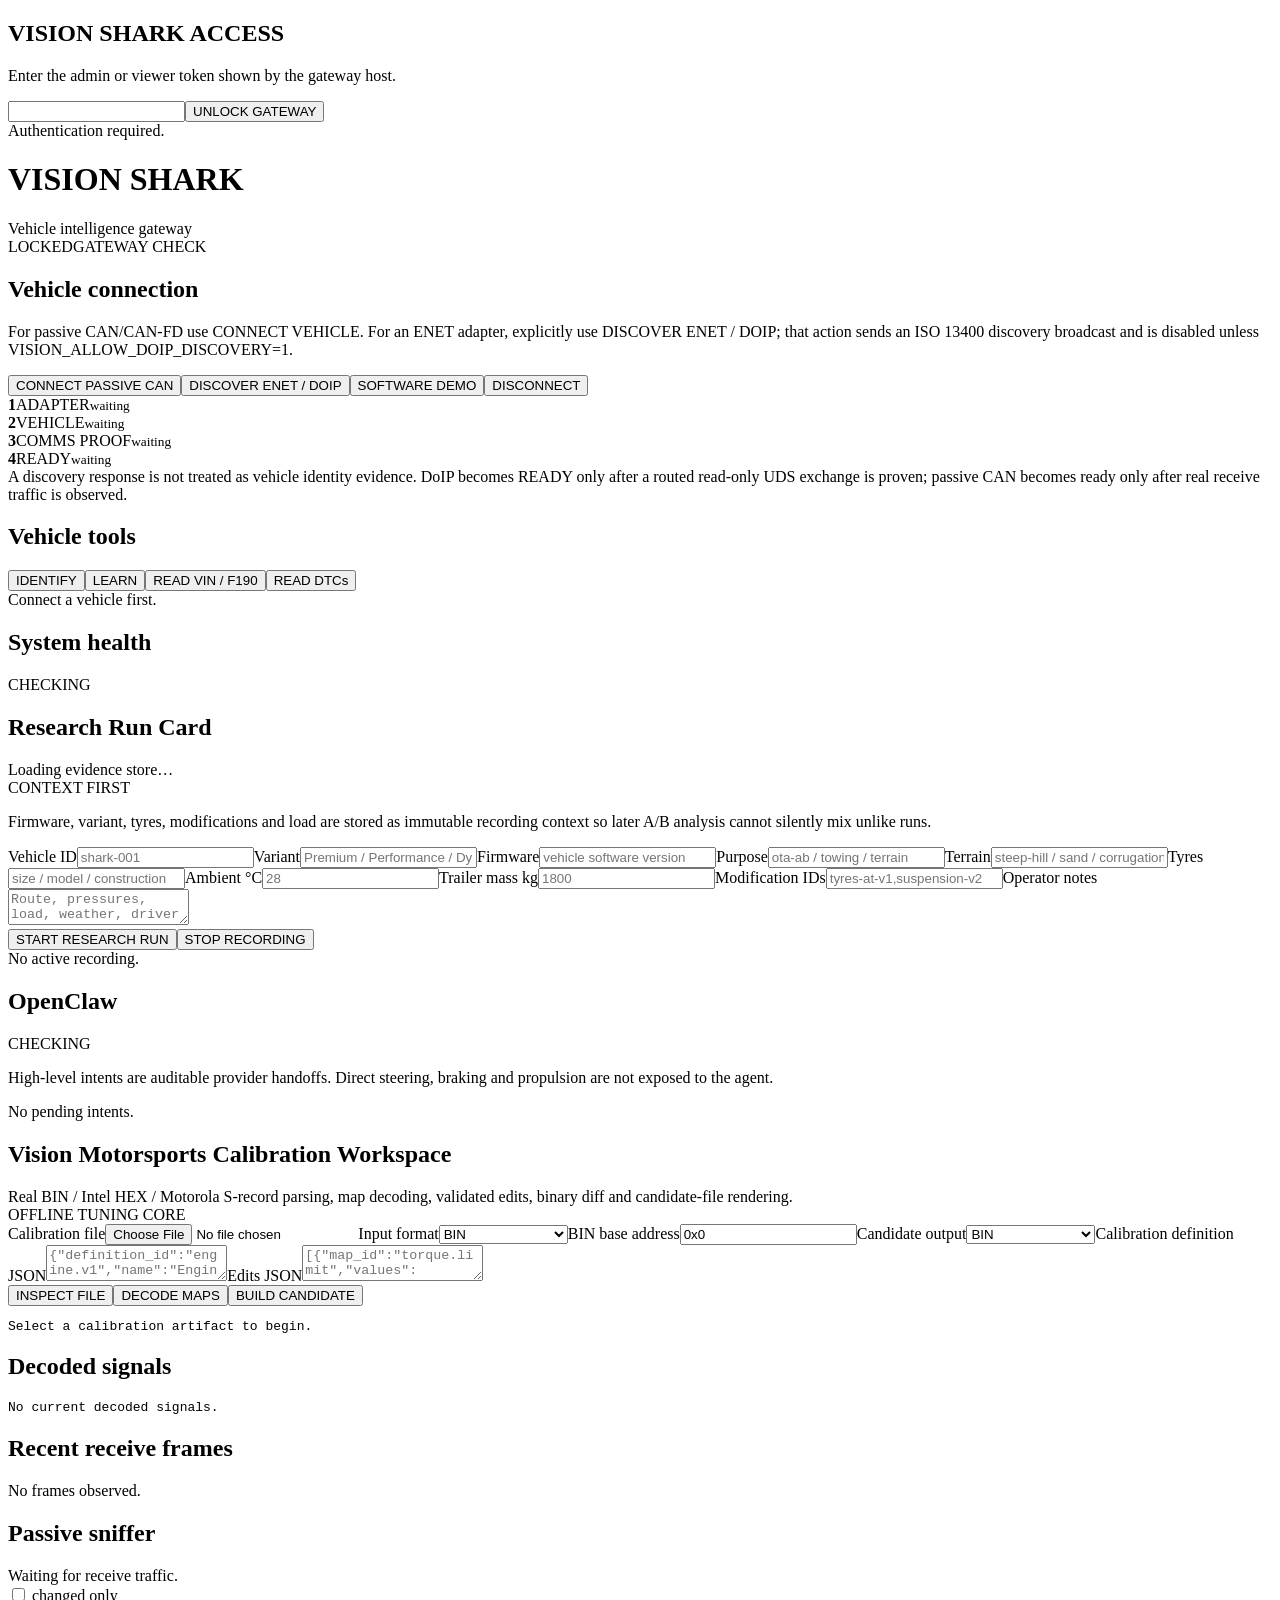
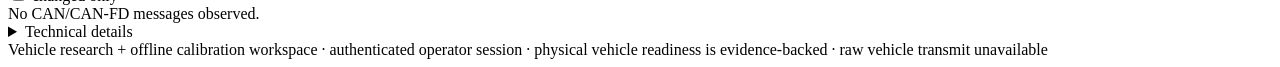
==== commit 271abbbe: "Add Vision Motorsports calibration workspace panel" ====
--- a/vision_shark/web/index.html
+++ b/vision_shark/web/index.html
@@ -1 +1 @@
-<!doctype html><html><head><meta charset="utf-8"><meta name="viewport" content="width=device-width,initial-scale=1"><title>Vision Shark</title><link rel="stylesheet" href="/static/app.css"></head><body><div id="authGate" class="auth-gate"><div class="auth-card"><h2>VISION SHARK ACCESS</h2><p>Enter the admin or viewer token shown by the gateway host.</p><input id="accessToken" type="password" autocomplete="current-password" aria-label="Access token"><button id="login" class="primary">UNLOCK GATEWAY</button><div id="authMessage" class="result">Authentication required.</div></div></div><main><header><div><h1>VISION SHARK</h1><div class="sub">Vehicle intelligence gateway</div></div><div class="header-actions"><span id="authRole" class="badge">LOCKED</span><button id="logout" class="compact" hidden>LOGOUT</button><span id="connection" class="badge">GATEWAY CHECK</span></div></header><section class="card hero"><div><h2>Vehicle connection</h2><p id="vehicleHint">For passive CAN/CAN-FD use CONNECT VEHICLE. For an ENET adapter, explicitly use DISCOVER ENET / DOIP; that action sends an ISO 13400 discovery broadcast and is disabled unless VISION_ALLOW_DOIP_DISCOVERY=1.</p></div><div class="actions"><button id="autoConnect" class="primary">CONNECT PASSIVE CAN</button><button id="enetConnect">DISCOVER ENET / DOIP</button><button id="demo">SOFTWARE DEMO</button><button id="disconnect">DISCONNECT</button></div><div class="status-strip"><div id="adapterStage" class="stage"><b>1</b><span>ADAPTER</span><small>waiting</small></div><div id="vehicleStage" class="stage"><b>2</b><span>VEHICLE</span><small>waiting</small></div><div id="diagStage" class="stage"><b>3</b><span>COMMS PROOF</span><small>waiting</small></div><div id="readyStage" class="stage"><b>4</b><span>READY</span><small>waiting</small></div></div><div id="notice" class="notice">A discovery response is not treated as vehicle identity evidence. DoIP becomes READY only after a routed read-only UDS exchange is proven; passive CAN becomes ready only after real receive traffic is observed.</div></section><section class="grid"><div class="card"><h2>Vehicle tools</h2><div class="actions"><button id="identify">IDENTIFY</button><button id="learn">LEARN</button><button id="readVin">READ VIN / F190</button><button id="readDtcs">READ DTCs</button></div><div id="toolResult" class="result">Connect a vehicle first.</div></div><div class="card"><h2>System health</h2><div id="healthSummary" class="big-status">CHECKING</div><div id="healthChecks" class="checks"></div></div></section><section class="grid"><div class="card"><div class="panel-title"><div><h2>Research Run Card</h2><div id="researchSummary" class="sub">Loading evidence store…</div></div><span class="badge warn">CONTEXT FIRST</span></div><p class="sub">Firmware, variant, tyres, modifications and load are stored as immutable recording context so later A/B analysis cannot silently mix unlike runs.</p><div class="run-card-grid"><label>Vehicle ID<input id="runVehicleId" maxlength="96" placeholder="shark-001"></label><label>Variant<input id="runVariant" maxlength="100" placeholder="Premium / Performance / Dynamic"></label><label>Firmware<input id="runFirmware" maxlength="160" placeholder="vehicle software version"></label><label>Purpose<input id="runPurpose" maxlength="100" placeholder="ota-ab / towing / terrain"></label><label>Terrain<input id="runTerrain" maxlength="100" placeholder="steep-hill / sand / corrugation"></label><label>Tyres<input id="runTyres" maxlength="200" placeholder="size / model / construction"></label><label>Ambient °C<input id="runAmbient" inputmode="decimal" placeholder="28"></label><label>Trailer mass kg<input id="runTrailerMass" inputmode="decimal" placeholder="1800"></label><label class="wide">Modification IDs<input id="runMods" maxlength="500" placeholder="tyres-at-v1,suspension-v2"></label><label class="wide">Operator notes<textarea id="runNotes" maxlength="6000" placeholder="Route, pressures, load, weather, driver technique or other context"></textarea></label></div><div class="actions"><button id="record" class="primary">START RESEARCH RUN</button><button id="stopRecord">STOP RECORDING</button></div><div id="recordingSummary" class="result">No active recording.</div></div><div class="card"><h2>OpenClaw</h2><div id="openclawSummary" class="big-status">CHECKING</div><p>High-level intents are auditable provider handoffs. Direct steering, braking and propulsion are not exposed to the agent.</p><div id="intentSummary" class="result">No pending intents.</div></div></section><section class="grid"><div class="card"><h2>Decoded signals</h2><pre id="signals">No current decoded signals.</pre></div><div class="card"><h2>Recent receive frames</h2><div id="frames">No frames observed.</div></div></section><section class="card"><div class="panel-title"><div><h2>Passive sniffer</h2><div id="snifferSummary" class="sub">Waiting for receive traffic.</div></div><label class="toggle"><input id="changedOnly" type="checkbox"> changed only</label></div><div id="sniffer">No CAN/CAN-FD messages observed.</div></section><details class="card"><summary>Technical details</summary><h3>Production readiness</h3><pre id="readiness">Checking…</pre><h3>Vehicle session</h3><pre id="visionStatus">Loading…</pre><h3>Passive adapter inventory</h3><pre id="adapters">Scanning…</pre><h3>Recent recordings</h3><pre id="recordings">No recordings.</pre><p><a href="/metrics" target="_blank" rel="noopener">Prometheus metrics</a></p></details><footer>Production passive/shadow mode · authenticated operator session · physical vehicle readiness is evidence-backed · raw vehicle transmit unavailable</footer></main><script src="/static/app.js"></script><script src="/static/field.js"></script></body></html>+<!doctype html><html><head><meta charset="utf-8"><meta name="viewport" content="width=device-width,initial-scale=1"><title>Vision Shark</title><link rel="stylesheet" href="/static/app.css"></head><body><div id="authGate" class="auth-gate"><div class="auth-card"><h2>VISION SHARK ACCESS</h2><p>Enter the admin or viewer token shown by the gateway host.</p><input id="accessToken" type="password" autocomplete="current-password" aria-label="Access token"><button id="login" class="primary">UNLOCK GATEWAY</button><div id="authMessage" class="result">Authentication required.</div></div></div><main><header><div><h1>VISION SHARK</h1><div class="sub">Vehicle intelligence gateway</div></div><div class="header-actions"><span id="authRole" class="badge">LOCKED</span><button id="logout" class="compact" hidden>LOGOUT</button><span id="connection" class="badge">GATEWAY CHECK</span></div></header><section class="card hero"><div><h2>Vehicle connection</h2><p id="vehicleHint">For passive CAN/CAN-FD use CONNECT VEHICLE. For an ENET adapter, explicitly use DISCOVER ENET / DOIP; that action sends an ISO 13400 discovery broadcast and is disabled unless VISION_ALLOW_DOIP_DISCOVERY=1.</p></div><div class="actions"><button id="autoConnect" class="primary">CONNECT PASSIVE CAN</button><button id="enetConnect">DISCOVER ENET / DOIP</button><button id="demo">SOFTWARE DEMO</button><button id="disconnect">DISCONNECT</button></div><div class="status-strip"><div id="adapterStage" class="stage"><b>1</b><span>ADAPTER</span><small>waiting</small></div><div id="vehicleStage" class="stage"><b>2</b><span>VEHICLE</span><small>waiting</small></div><div id="diagStage" class="stage"><b>3</b><span>COMMS PROOF</span><small>waiting</small></div><div id="readyStage" class="stage"><b>4</b><span>READY</span><small>waiting</small></div></div><div id="notice" class="notice">A discovery response is not treated as vehicle identity evidence. DoIP becomes READY only after a routed read-only UDS exchange is proven; passive CAN becomes ready only after real receive traffic is observed.</div></section><section class="grid"><div class="card"><h2>Vehicle tools</h2><div class="actions"><button id="identify">IDENTIFY</button><button id="learn">LEARN</button><button id="readVin">READ VIN / F190</button><button id="readDtcs">READ DTCs</button></div><div id="toolResult" class="result">Connect a vehicle first.</div></div><div class="card"><h2>System health</h2><div id="healthSummary" class="big-status">CHECKING</div><div id="healthChecks" class="checks"></div></div></section><section class="grid"><div class="card"><div class="panel-title"><div><h2>Research Run Card</h2><div id="researchSummary" class="sub">Loading evidence store…</div></div><span class="badge warn">CONTEXT FIRST</span></div><p class="sub">Firmware, variant, tyres, modifications and load are stored as immutable recording context so later A/B analysis cannot silently mix unlike runs.</p><div class="run-card-grid"><label>Vehicle ID<input id="runVehicleId" maxlength="96" placeholder="shark-001"></label><label>Variant<input id="runVariant" maxlength="100" placeholder="Premium / Performance / Dynamic"></label><label>Firmware<input id="runFirmware" maxlength="160" placeholder="vehicle software version"></label><label>Purpose<input id="runPurpose" maxlength="100" placeholder="ota-ab / towing / terrain"></label><label>Terrain<input id="runTerrain" maxlength="100" placeholder="steep-hill / sand / corrugation"></label><label>Tyres<input id="runTyres" maxlength="200" placeholder="size / model / construction"></label><label>Ambient °C<input id="runAmbient" inputmode="decimal" placeholder="28"></label><label>Trailer mass kg<input id="runTrailerMass" inputmode="decimal" placeholder="1800"></label><label class="wide">Modification IDs<input id="runMods" maxlength="500" placeholder="tyres-at-v1,suspension-v2"></label><label class="wide">Operator notes<textarea id="runNotes" maxlength="6000" placeholder="Route, pressures, load, weather, driver technique or other context"></textarea></label></div><div class="actions"><button id="record" class="primary">START RESEARCH RUN</button><button id="stopRecord">STOP RECORDING</button></div><div id="recordingSummary" class="result">No active recording.</div></div><div class="card"><h2>OpenClaw</h2><div id="openclawSummary" class="big-status">CHECKING</div><p>High-level intents are auditable provider handoffs. Direct steering, braking and propulsion are not exposed to the agent.</p><div id="intentSummary" class="result">No pending intents.</div></div></section><section class="card"><div class="panel-title"><div><h2>Vision Motorsports Calibration Workspace</h2><div class="sub">Real BIN / Intel HEX / Motorola S-record parsing, map decoding, validated edits, binary diff and candidate-file rendering.</div></div><span class="badge ok">OFFLINE TUNING CORE</span></div><div class="run-card-grid"><label>Calibration file<input id="tuneFile" type="file" accept=".bin,.hex,.ihex,.s19,.s28,.s37,.srec"></label><label>Input format<select id="tuneFormat"><option value="bin">BIN</option><option value="ihex">Intel HEX</option><option value="srec">Motorola S-record</option></select></label><label>BIN base address<input id="tuneBase" value="0x0" maxlength="16"></label><label>Candidate output<select id="tuneOutputFormat"><option value="bin">BIN</option><option value="ihex">Intel HEX</option><option value="srec">Motorola S-record</option></select></label><label class="wide">Calibration definition JSON<textarea id="tuneDefinition" maxlength="500000" placeholder='{"definition_id":"engine.v1","name":"Engine calibration","maps":[{"map_id":"torque.limit","name":"Torque limit","kind":"table","address":0,"rows":1,"cols":4,"element_width":2,"byte_order":"big","signed":false,"factor":0.1,"offset":0,"unit":"Nm"}]}'></textarea></label><label class="wide">Edits JSON<textarea id="tuneEdits" maxlength="500000" placeholder='[{"map_id":"torque.limit","values":[400,420,440,460]}]'></textarea></label></div><div class="actions"><button id="tuneInspect">INSPECT FILE</button><button id="tuneDecode">DECODE MAPS</button><button id="tuneBuild" class="primary">BUILD CANDIDATE</button><a id="tuneSave" class="button" hidden>SAVE CANDIDATE</a></div><pre id="tuneResult" class="result">Select a calibration artifact to begin.</pre></section><section class="grid"><div class="card"><h2>Decoded signals</h2><pre id="signals">No current decoded signals.</pre></div><div class="card"><h2>Recent receive frames</h2><div id="frames">No frames observed.</div></div></section><section class="card"><div class="panel-title"><div><h2>Passive sniffer</h2><div id="snifferSummary" class="sub">Waiting for receive traffic.</div></div><label class="toggle"><input id="changedOnly" type="checkbox"> changed only</label></div><div id="sniffer">No CAN/CAN-FD messages observed.</div></section><details class="card"><summary>Technical details</summary><h3>Production readiness</h3><pre id="readiness">Checking…</pre><h3>Vehicle session</h3><pre id="visionStatus">Loading…</pre><h3>Passive adapter inventory</h3><pre id="adapters">Scanning…</pre><h3>Recent recordings</h3><pre id="recordings">No recordings.</pre><p><a href="/metrics" target="_blank" rel="noopener">Prometheus metrics</a></p></details><footer>Vehicle research + offline calibration workspace · authenticated operator session · physical vehicle readiness is evidence-backed · raw vehicle transmit unavailable</footer></main><script src="/static/app.js"></script><script src="/static/field.js"></script><script src="/static/tuning.js"></script></body></html>
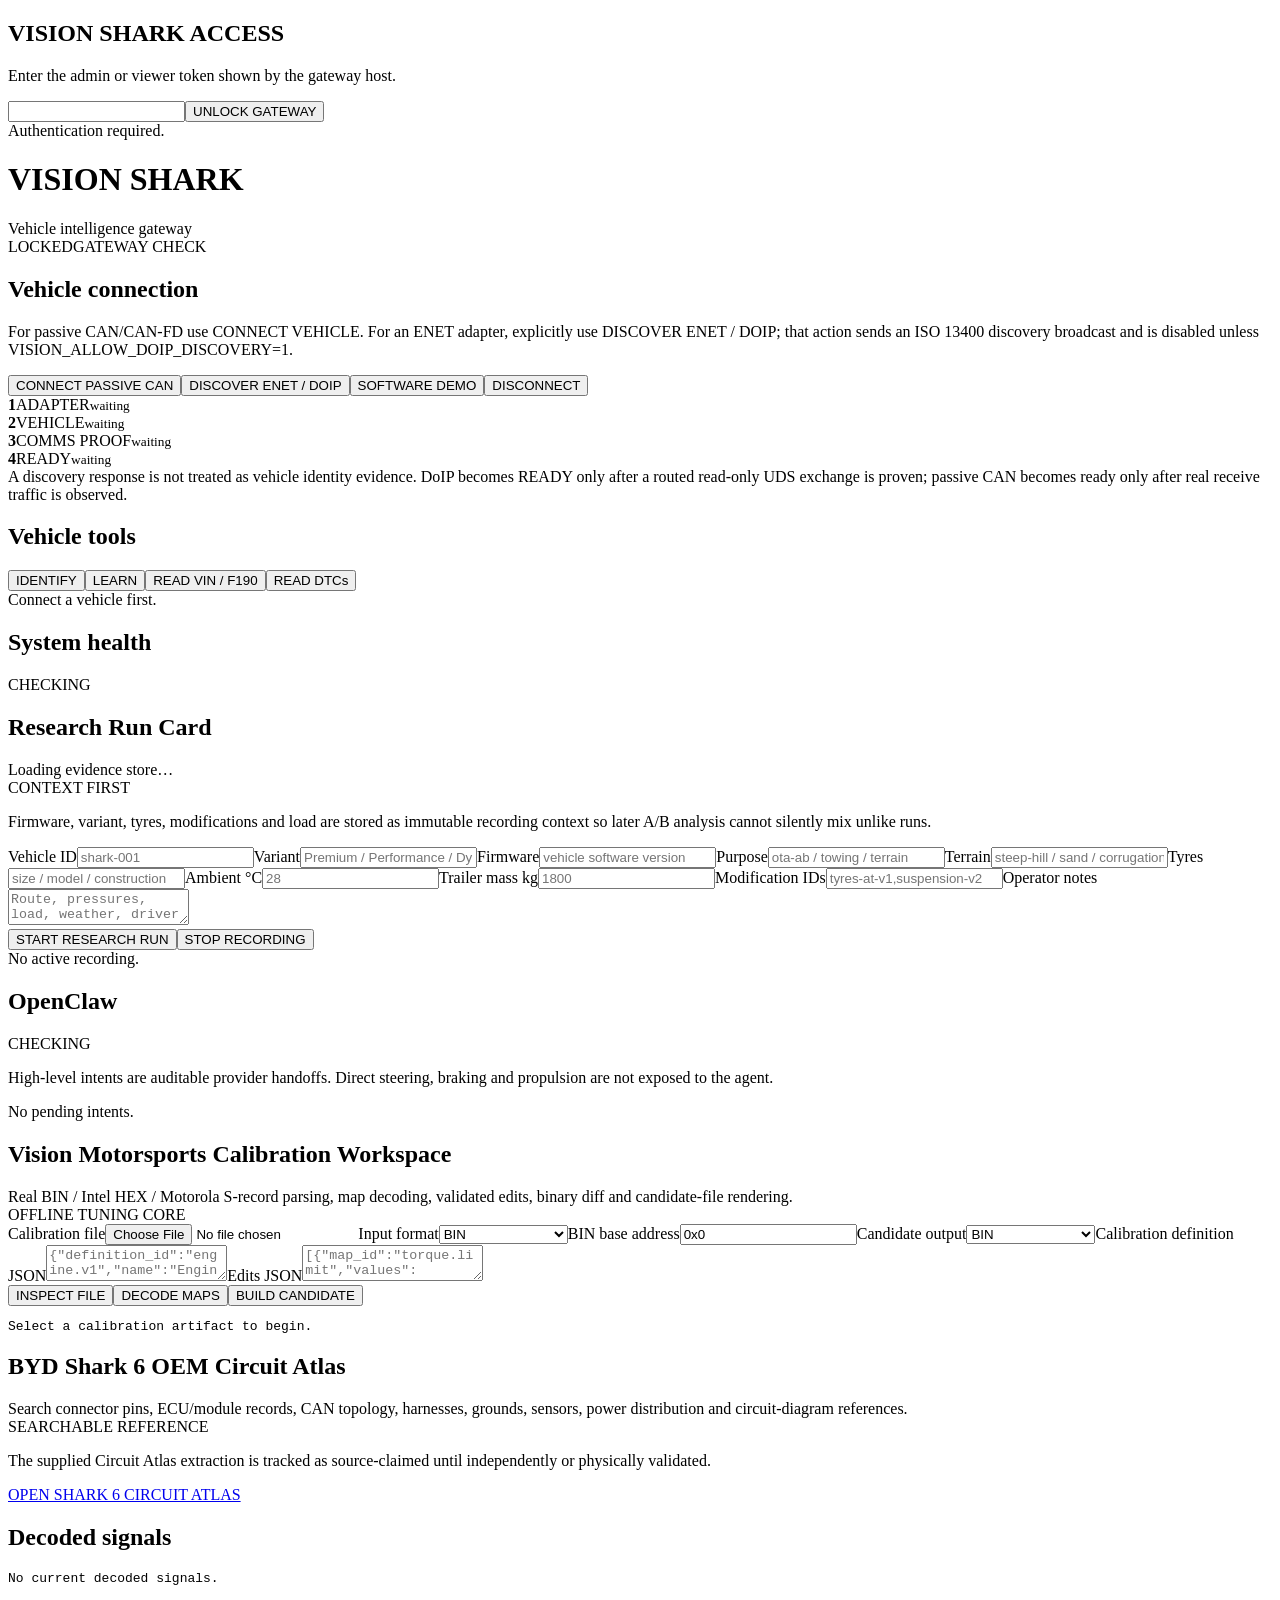
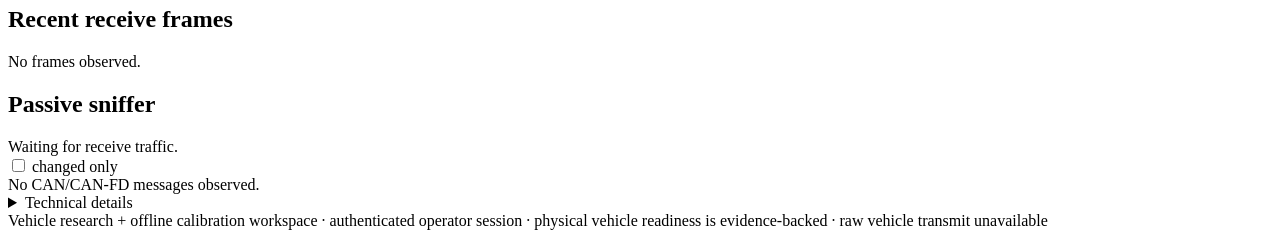
==== commit 27b6ac4a: "Link Shark 6 circuit atlas from main dashboard" ====
--- a/vision_shark/web/index.html
+++ b/vision_shark/web/index.html
@@ -1 +1 @@
-<!doctype html><html><head><meta charset="utf-8"><meta name="viewport" content="width=device-width,initial-scale=1"><title>Vision Shark</title><link rel="stylesheet" href="/static/app.css"></head><body><div id="authGate" class="auth-gate"><div class="auth-card"><h2>VISION SHARK ACCESS</h2><p>Enter the admin or viewer token shown by the gateway host.</p><input id="accessToken" type="password" autocomplete="current-password" aria-label="Access token"><button id="login" class="primary">UNLOCK GATEWAY</button><div id="authMessage" class="result">Authentication required.</div></div></div><main><header><div><h1>VISION SHARK</h1><div class="sub">Vehicle intelligence gateway</div></div><div class="header-actions"><span id="authRole" class="badge">LOCKED</span><button id="logout" class="compact" hidden>LOGOUT</button><span id="connection" class="badge">GATEWAY CHECK</span></div></header><section class="card hero"><div><h2>Vehicle connection</h2><p id="vehicleHint">For passive CAN/CAN-FD use CONNECT VEHICLE. For an ENET adapter, explicitly use DISCOVER ENET / DOIP; that action sends an ISO 13400 discovery broadcast and is disabled unless VISION_ALLOW_DOIP_DISCOVERY=1.</p></div><div class="actions"><button id="autoConnect" class="primary">CONNECT PASSIVE CAN</button><button id="enetConnect">DISCOVER ENET / DOIP</button><button id="demo">SOFTWARE DEMO</button><button id="disconnect">DISCONNECT</button></div><div class="status-strip"><div id="adapterStage" class="stage"><b>1</b><span>ADAPTER</span><small>waiting</small></div><div id="vehicleStage" class="stage"><b>2</b><span>VEHICLE</span><small>waiting</small></div><div id="diagStage" class="stage"><b>3</b><span>COMMS PROOF</span><small>waiting</small></div><div id="readyStage" class="stage"><b>4</b><span>READY</span><small>waiting</small></div></div><div id="notice" class="notice">A discovery response is not treated as vehicle identity evidence. DoIP becomes READY only after a routed read-only UDS exchange is proven; passive CAN becomes ready only after real receive traffic is observed.</div></section><section class="grid"><div class="card"><h2>Vehicle tools</h2><div class="actions"><button id="identify">IDENTIFY</button><button id="learn">LEARN</button><button id="readVin">READ VIN / F190</button><button id="readDtcs">READ DTCs</button></div><div id="toolResult" class="result">Connect a vehicle first.</div></div><div class="card"><h2>System health</h2><div id="healthSummary" class="big-status">CHECKING</div><div id="healthChecks" class="checks"></div></div></section><section class="grid"><div class="card"><div class="panel-title"><div><h2>Research Run Card</h2><div id="researchSummary" class="sub">Loading evidence store…</div></div><span class="badge warn">CONTEXT FIRST</span></div><p class="sub">Firmware, variant, tyres, modifications and load are stored as immutable recording context so later A/B analysis cannot silently mix unlike runs.</p><div class="run-card-grid"><label>Vehicle ID<input id="runVehicleId" maxlength="96" placeholder="shark-001"></label><label>Variant<input id="runVariant" maxlength="100" placeholder="Premium / Performance / Dynamic"></label><label>Firmware<input id="runFirmware" maxlength="160" placeholder="vehicle software version"></label><label>Purpose<input id="runPurpose" maxlength="100" placeholder="ota-ab / towing / terrain"></label><label>Terrain<input id="runTerrain" maxlength="100" placeholder="steep-hill / sand / corrugation"></label><label>Tyres<input id="runTyres" maxlength="200" placeholder="size / model / construction"></label><label>Ambient °C<input id="runAmbient" inputmode="decimal" placeholder="28"></label><label>Trailer mass kg<input id="runTrailerMass" inputmode="decimal" placeholder="1800"></label><label class="wide">Modification IDs<input id="runMods" maxlength="500" placeholder="tyres-at-v1,suspension-v2"></label><label class="wide">Operator notes<textarea id="runNotes" maxlength="6000" placeholder="Route, pressures, load, weather, driver technique or other context"></textarea></label></div><div class="actions"><button id="record" class="primary">START RESEARCH RUN</button><button id="stopRecord">STOP RECORDING</button></div><div id="recordingSummary" class="result">No active recording.</div></div><div class="card"><h2>OpenClaw</h2><div id="openclawSummary" class="big-status">CHECKING</div><p>High-level intents are auditable provider handoffs. Direct steering, braking and propulsion are not exposed to the agent.</p><div id="intentSummary" class="result">No pending intents.</div></div></section><section class="card"><div class="panel-title"><div><h2>Vision Motorsports Calibration Workspace</h2><div class="sub">Real BIN / Intel HEX / Motorola S-record parsing, map decoding, validated edits, binary diff and candidate-file rendering.</div></div><span class="badge ok">OFFLINE TUNING CORE</span></div><div class="run-card-grid"><label>Calibration file<input id="tuneFile" type="file" accept=".bin,.hex,.ihex,.s19,.s28,.s37,.srec"></label><label>Input format<select id="tuneFormat"><option value="bin">BIN</option><option value="ihex">Intel HEX</option><option value="srec">Motorola S-record</option></select></label><label>BIN base address<input id="tuneBase" value="0x0" maxlength="16"></label><label>Candidate output<select id="tuneOutputFormat"><option value="bin">BIN</option><option value="ihex">Intel HEX</option><option value="srec">Motorola S-record</option></select></label><label class="wide">Calibration definition JSON<textarea id="tuneDefinition" maxlength="500000" placeholder='{"definition_id":"engine.v1","name":"Engine calibration","maps":[{"map_id":"torque.limit","name":"Torque limit","kind":"table","address":0,"rows":1,"cols":4,"element_width":2,"byte_order":"big","signed":false,"factor":0.1,"offset":0,"unit":"Nm"}]}'></textarea></label><label class="wide">Edits JSON<textarea id="tuneEdits" maxlength="500000" placeholder='[{"map_id":"torque.limit","values":[400,420,440,460]}]'></textarea></label></div><div class="actions"><button id="tuneInspect">INSPECT FILE</button><button id="tuneDecode">DECODE MAPS</button><button id="tuneBuild" class="primary">BUILD CANDIDATE</button><a id="tuneSave" class="button" hidden>SAVE CANDIDATE</a></div><pre id="tuneResult" class="result">Select a calibration artifact to begin.</pre></section><section class="grid"><div class="card"><h2>Decoded signals</h2><pre id="signals">No current decoded signals.</pre></div><div class="card"><h2>Recent receive frames</h2><div id="frames">No frames observed.</div></div></section><section class="card"><div class="panel-title"><div><h2>Passive sniffer</h2><div id="snifferSummary" class="sub">Waiting for receive traffic.</div></div><label class="toggle"><input id="changedOnly" type="checkbox"> changed only</label></div><div id="sniffer">No CAN/CAN-FD messages observed.</div></section><details class="card"><summary>Technical details</summary><h3>Production readiness</h3><pre id="readiness">Checking…</pre><h3>Vehicle session</h3><pre id="visionStatus">Loading…</pre><h3>Passive adapter inventory</h3><pre id="adapters">Scanning…</pre><h3>Recent recordings</h3><pre id="recordings">No recordings.</pre><p><a href="/metrics" target="_blank" rel="noopener">Prometheus metrics</a></p></details><footer>Vehicle research + offline calibration workspace · authenticated operator session · physical vehicle readiness is evidence-backed · raw vehicle transmit unavailable</footer></main><script src="/static/app.js"></script><script src="/static/field.js"></script><script src="/static/tuning.js"></script></body></html>+<!doctype html><html><head><meta charset="utf-8"><meta name="viewport" content="width=device-width,initial-scale=1"><title>Vision Shark</title><link rel="stylesheet" href="/static/app.css"></head><body><div id="authGate" class="auth-gate"><div class="auth-card"><h2>VISION SHARK ACCESS</h2><p>Enter the admin or viewer token shown by the gateway host.</p><input id="accessToken" type="password" autocomplete="current-password" aria-label="Access token"><button id="login" class="primary">UNLOCK GATEWAY</button><div id="authMessage" class="result">Authentication required.</div></div></div><main><header><div><h1>VISION SHARK</h1><div class="sub">Vehicle intelligence gateway</div></div><div class="header-actions"><span id="authRole" class="badge">LOCKED</span><button id="logout" class="compact" hidden>LOGOUT</button><span id="connection" class="badge">GATEWAY CHECK</span></div></header><section class="card hero"><div><h2>Vehicle connection</h2><p id="vehicleHint">For passive CAN/CAN-FD use CONNECT VEHICLE. For an ENET adapter, explicitly use DISCOVER ENET / DOIP; that action sends an ISO 13400 discovery broadcast and is disabled unless VISION_ALLOW_DOIP_DISCOVERY=1.</p></div><div class="actions"><button id="autoConnect" class="primary">CONNECT PASSIVE CAN</button><button id="enetConnect">DISCOVER ENET / DOIP</button><button id="demo">SOFTWARE DEMO</button><button id="disconnect">DISCONNECT</button></div><div class="status-strip"><div id="adapterStage" class="stage"><b>1</b><span>ADAPTER</span><small>waiting</small></div><div id="vehicleStage" class="stage"><b>2</b><span>VEHICLE</span><small>waiting</small></div><div id="diagStage" class="stage"><b>3</b><span>COMMS PROOF</span><small>waiting</small></div><div id="readyStage" class="stage"><b>4</b><span>READY</span><small>waiting</small></div></div><div id="notice" class="notice">A discovery response is not treated as vehicle identity evidence. DoIP becomes READY only after a routed read-only UDS exchange is proven; passive CAN becomes ready only after real receive traffic is observed.</div></section><section class="grid"><div class="card"><h2>Vehicle tools</h2><div class="actions"><button id="identify">IDENTIFY</button><button id="learn">LEARN</button><button id="readVin">READ VIN / F190</button><button id="readDtcs">READ DTCs</button></div><div id="toolResult" class="result">Connect a vehicle first.</div></div><div class="card"><h2>System health</h2><div id="healthSummary" class="big-status">CHECKING</div><div id="healthChecks" class="checks"></div></div></section><section class="grid"><div class="card"><div class="panel-title"><div><h2>Research Run Card</h2><div id="researchSummary" class="sub">Loading evidence store…</div></div><span class="badge warn">CONTEXT FIRST</span></div><p class="sub">Firmware, variant, tyres, modifications and load are stored as immutable recording context so later A/B analysis cannot silently mix unlike runs.</p><div class="run-card-grid"><label>Vehicle ID<input id="runVehicleId" maxlength="96" placeholder="shark-001"></label><label>Variant<input id="runVariant" maxlength="100" placeholder="Premium / Performance / Dynamic"></label><label>Firmware<input id="runFirmware" maxlength="160" placeholder="vehicle software version"></label><label>Purpose<input id="runPurpose" maxlength="100" placeholder="ota-ab / towing / terrain"></label><label>Terrain<input id="runTerrain" maxlength="100" placeholder="steep-hill / sand / corrugation"></label><label>Tyres<input id="runTyres" maxlength="200" placeholder="size / model / construction"></label><label>Ambient °C<input id="runAmbient" inputmode="decimal" placeholder="28"></label><label>Trailer mass kg<input id="runTrailerMass" inputmode="decimal" placeholder="1800"></label><label class="wide">Modification IDs<input id="runMods" maxlength="500" placeholder="tyres-at-v1,suspension-v2"></label><label class="wide">Operator notes<textarea id="runNotes" maxlength="6000" placeholder="Route, pressures, load, weather, driver technique or other context"></textarea></label></div><div class="actions"><button id="record" class="primary">START RESEARCH RUN</button><button id="stopRecord">STOP RECORDING</button></div><div id="recordingSummary" class="result">No active recording.</div></div><div class="card"><h2>OpenClaw</h2><div id="openclawSummary" class="big-status">CHECKING</div><p>High-level intents are auditable provider handoffs. Direct steering, braking and propulsion are not exposed to the agent.</p><div id="intentSummary" class="result">No pending intents.</div></div></section><section class="card"><div class="panel-title"><div><h2>Vision Motorsports Calibration Workspace</h2><div class="sub">Real BIN / Intel HEX / Motorola S-record parsing, map decoding, validated edits, binary diff and candidate-file rendering.</div></div><span class="badge ok">OFFLINE TUNING CORE</span></div><div class="run-card-grid"><label>Calibration file<input id="tuneFile" type="file" accept=".bin,.hex,.ihex,.s19,.s28,.s37,.srec"></label><label>Input format<select id="tuneFormat"><option value="bin">BIN</option><option value="ihex">Intel HEX</option><option value="srec">Motorola S-record</option></select></label><label>BIN base address<input id="tuneBase" value="0x0" maxlength="16"></label><label>Candidate output<select id="tuneOutputFormat"><option value="bin">BIN</option><option value="ihex">Intel HEX</option><option value="srec">Motorola S-record</option></select></label><label class="wide">Calibration definition JSON<textarea id="tuneDefinition" maxlength="500000" placeholder='{"definition_id":"engine.v1","name":"Engine calibration","maps":[{"map_id":"torque.limit","name":"Torque limit","kind":"table","address":0,"rows":1,"cols":4,"element_width":2,"byte_order":"big","signed":false,"factor":0.1,"offset":0,"unit":"Nm"}]}'></textarea></label><label class="wide">Edits JSON<textarea id="tuneEdits" maxlength="500000" placeholder='[{"map_id":"torque.limit","values":[400,420,440,460]}]'></textarea></label></div><div class="actions"><button id="tuneInspect">INSPECT FILE</button><button id="tuneDecode">DECODE MAPS</button><button id="tuneBuild" class="primary">BUILD CANDIDATE</button><a id="tuneSave" class="button" hidden>SAVE CANDIDATE</a></div><pre id="tuneResult" class="result">Select a calibration artifact to begin.</pre></section><section class="card"><div class="panel-title"><div><h2>BYD Shark 6 OEM Circuit Atlas</h2><div class="sub">Search connector pins, ECU/module records, CAN topology, harnesses, grounds, sensors, power distribution and circuit-diagram references.</div></div><span class="badge ok">SEARCHABLE REFERENCE</span></div><p class="sub">The supplied Circuit Atlas extraction is tracked as source-claimed until independently or physically validated.</p><div class="actions"><a class="button" href="/reference/shark6">OPEN SHARK 6 CIRCUIT ATLAS</a></div></section><section class="grid"><div class="card"><h2>Decoded signals</h2><pre id="signals">No current decoded signals.</pre></div><div class="card"><h2>Recent receive frames</h2><div id="frames">No frames observed.</div></div></section><section class="card"><div class="panel-title"><div><h2>Passive sniffer</h2><div id="snifferSummary" class="sub">Waiting for receive traffic.</div></div><label class="toggle"><input id="changedOnly" type="checkbox"> changed only</label></div><div id="sniffer">No CAN/CAN-FD messages observed.</div></section><details class="card"><summary>Technical details</summary><h3>Production readiness</h3><pre id="readiness">Checking…</pre><h3>Vehicle session</h3><pre id="visionStatus">Loading…</pre><h3>Passive adapter inventory</h3><pre id="adapters">Scanning…</pre><h3>Recent recordings</h3><pre id="recordings">No recordings.</pre><p><a href="/metrics" target="_blank" rel="noopener">Prometheus metrics</a></p></details><footer>Vehicle research + offline calibration workspace · authenticated operator session · physical vehicle readiness is evidence-backed · raw vehicle transmit unavailable</footer></main><script src="/static/app.js"></script><script src="/static/field.js"></script><script src="/static/tuning.js"></script></body></html>
